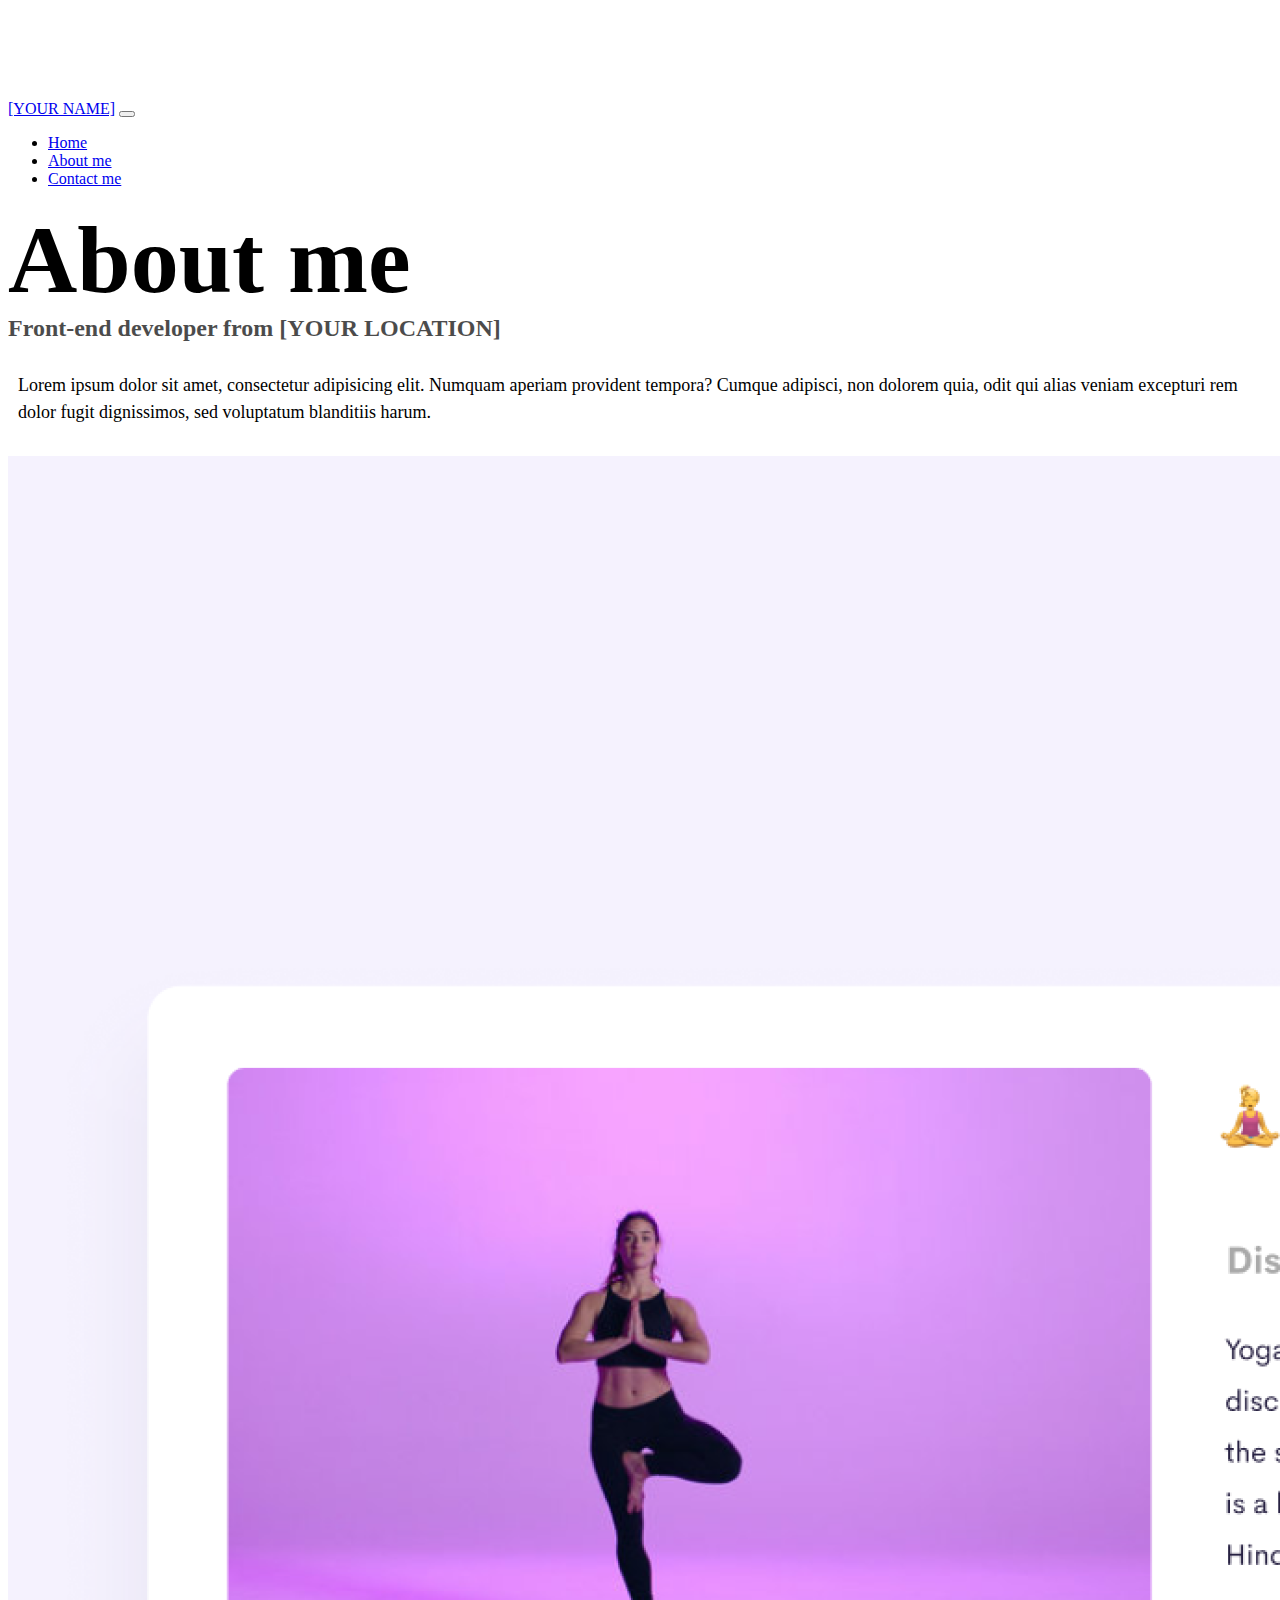
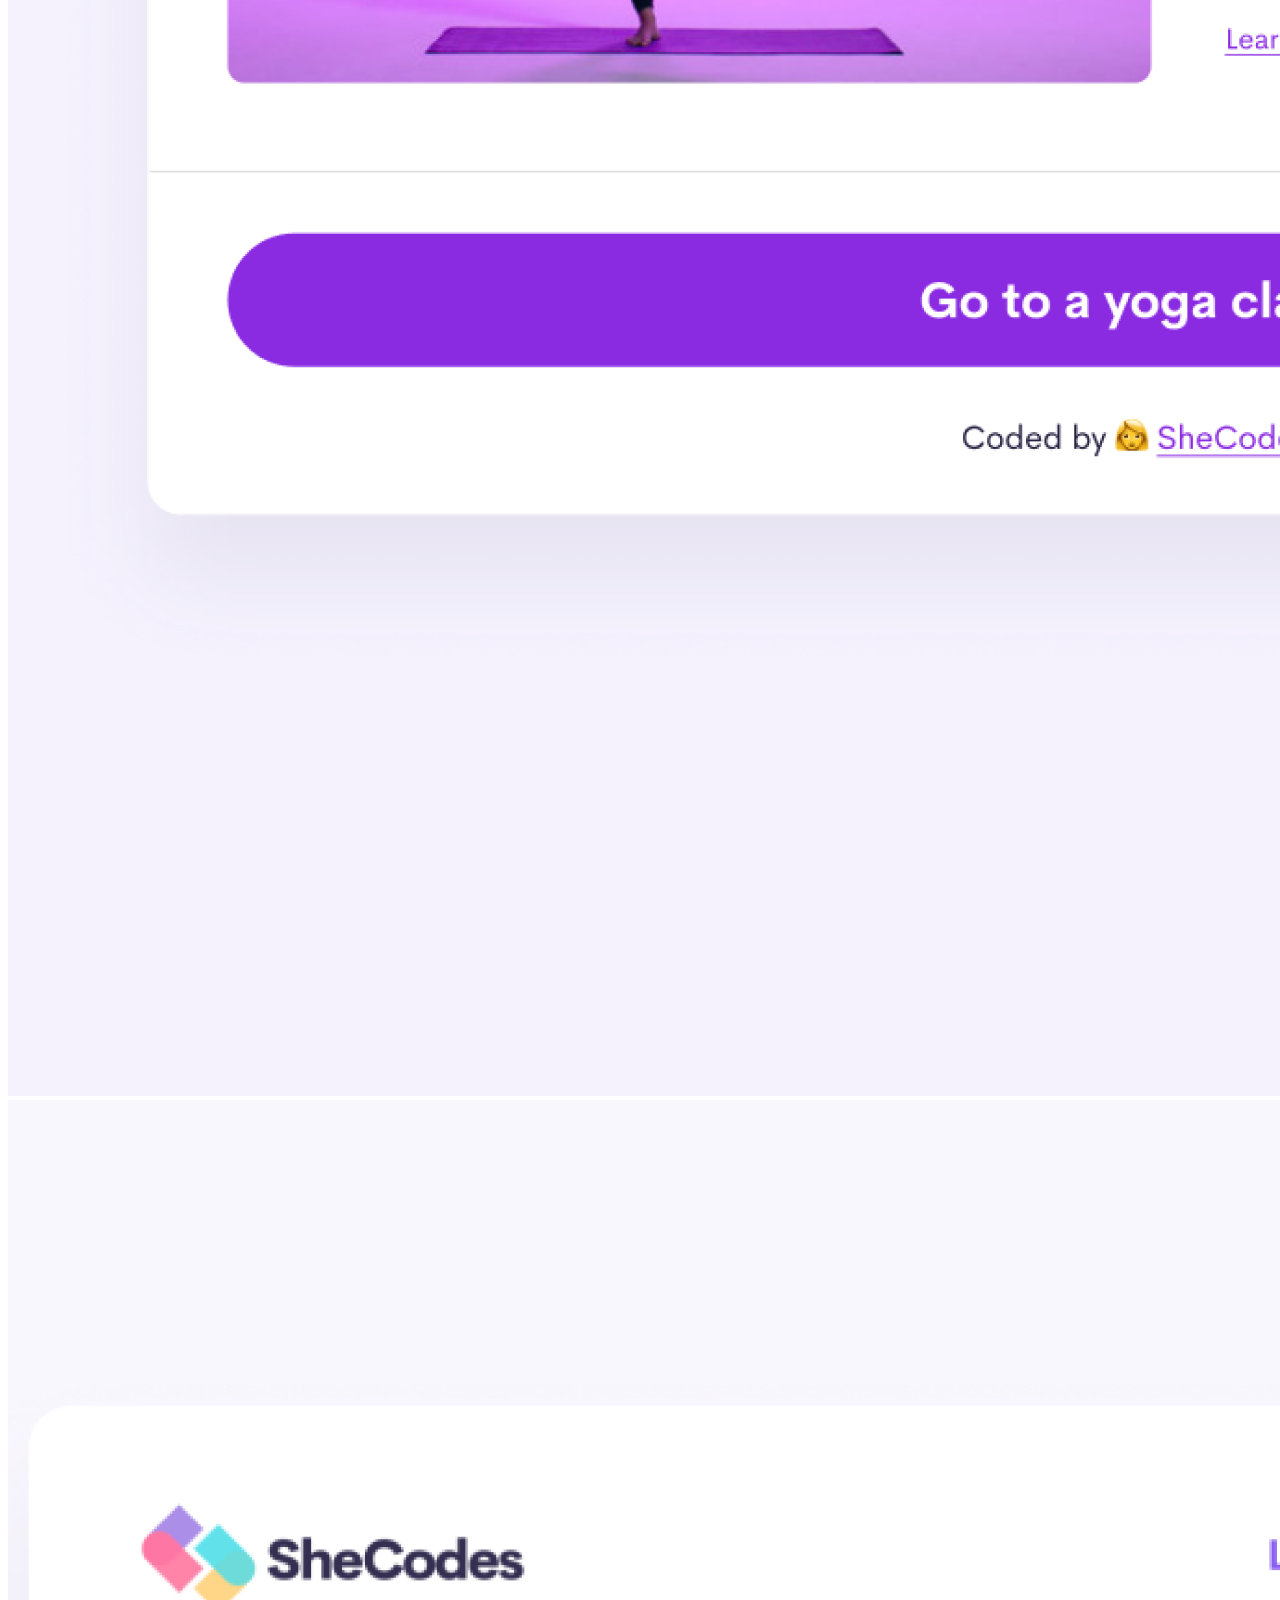
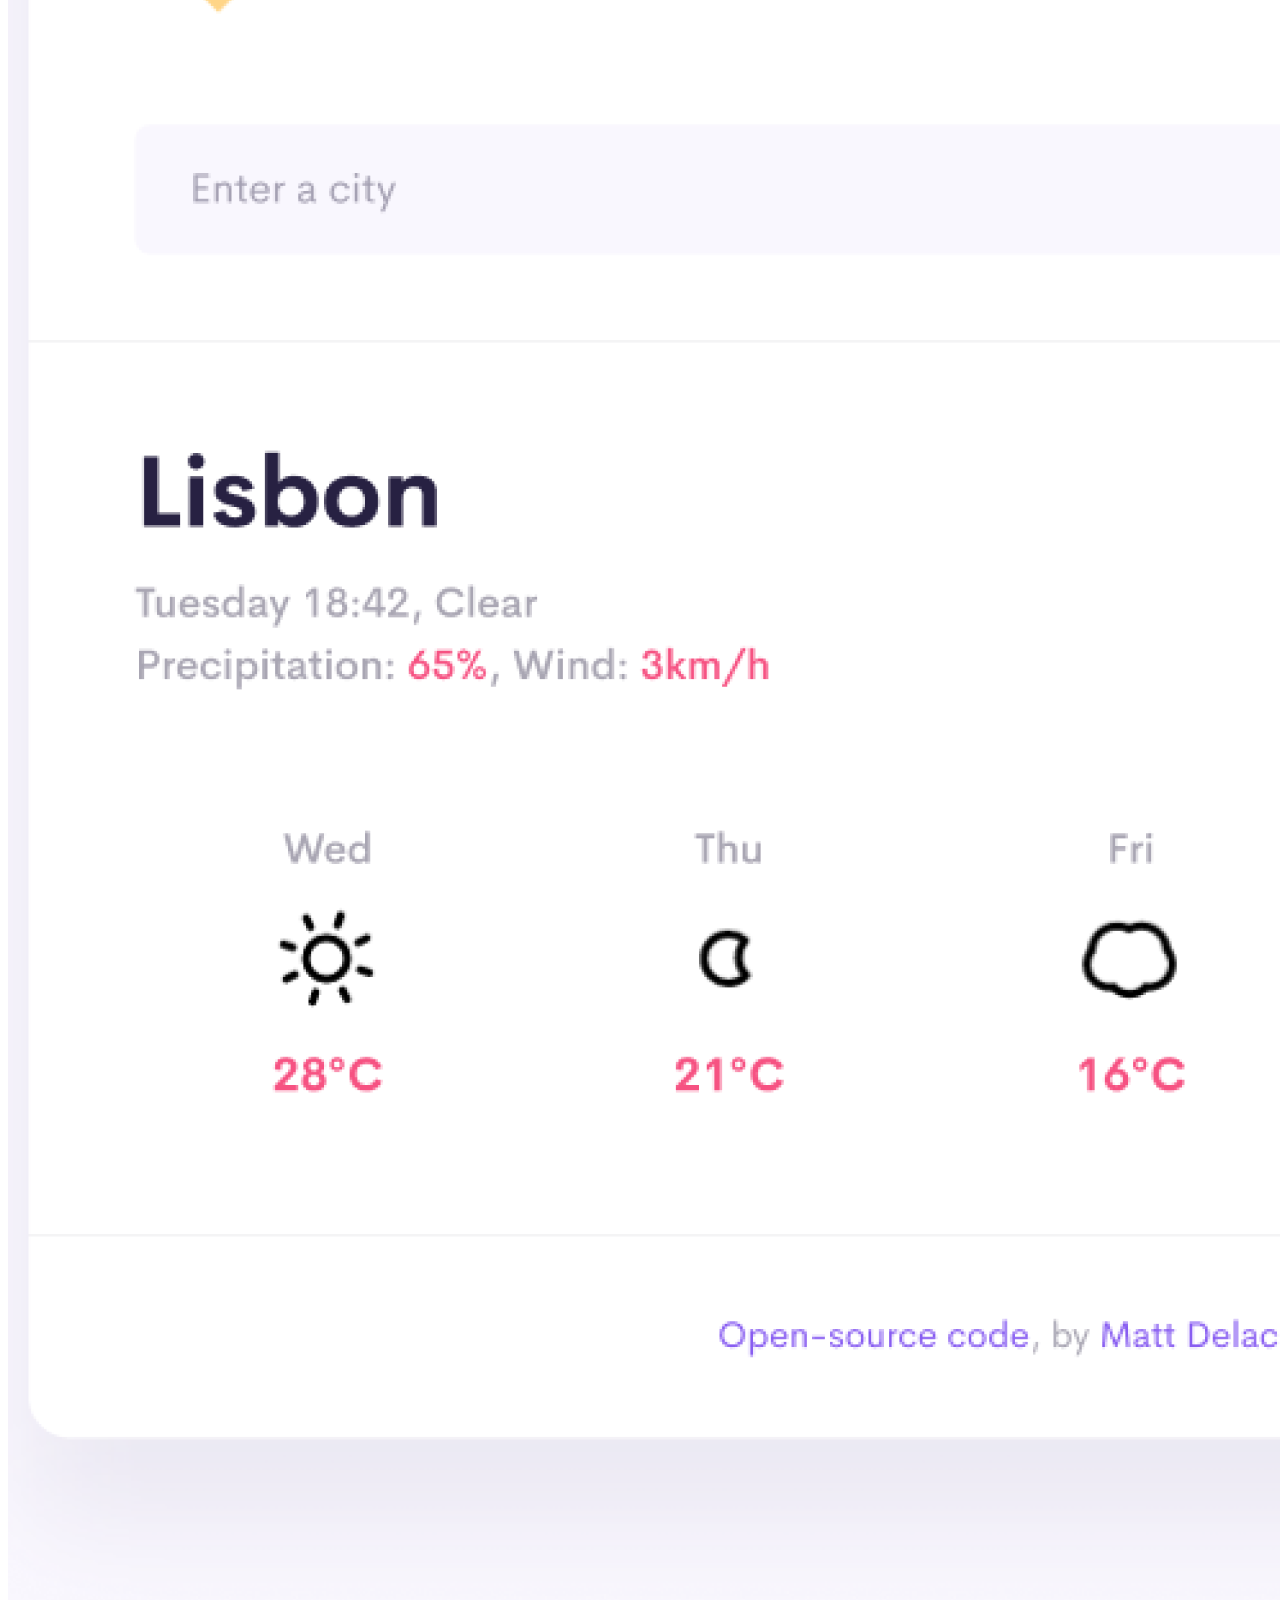
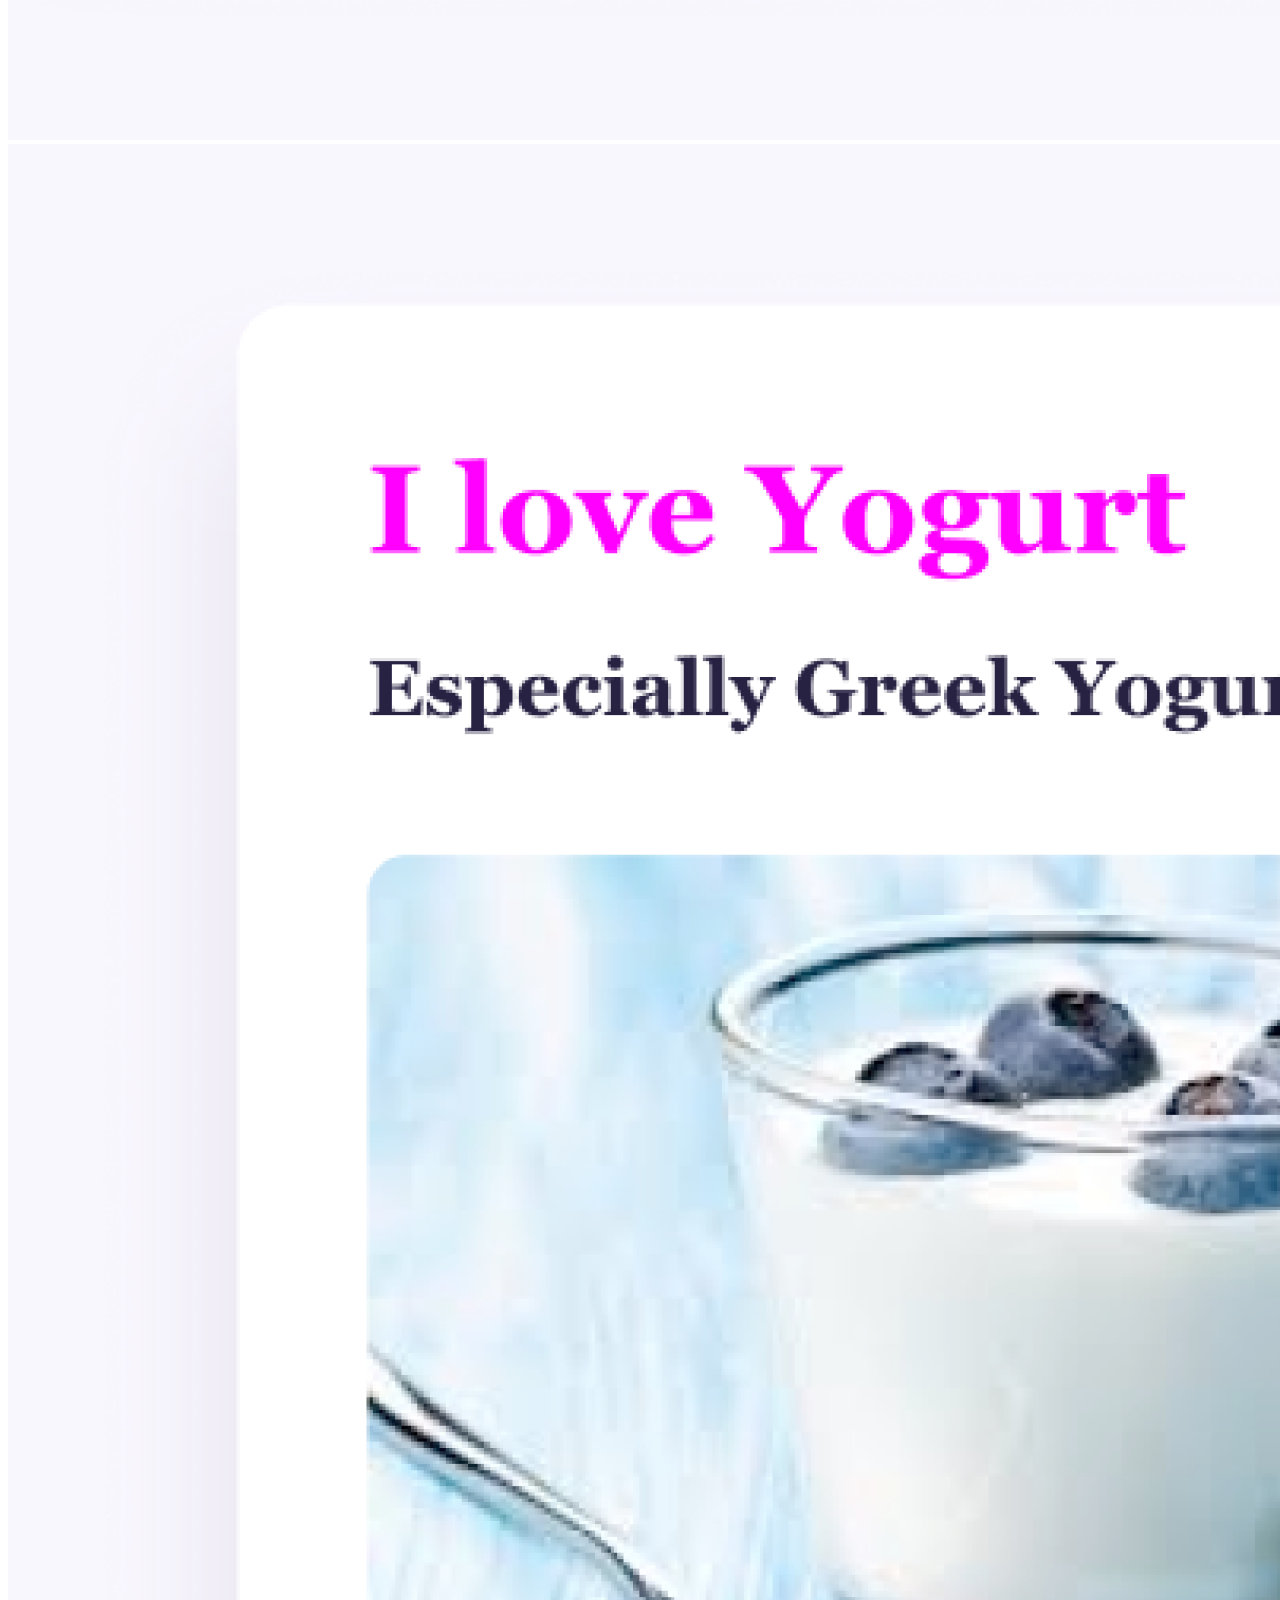
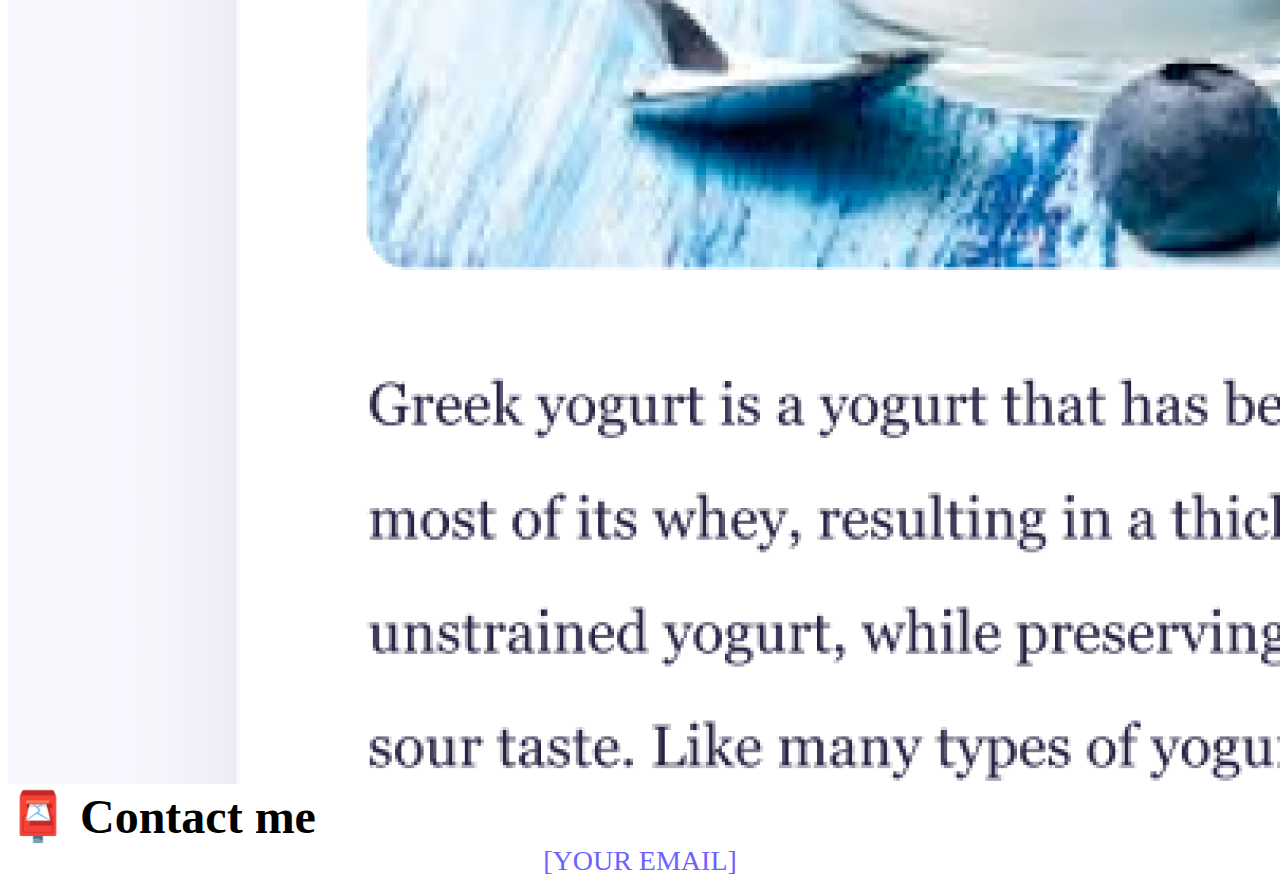
==== about.html @ fb4243ed "Update new website" ====
<!DOCTYPE html>
<html lang="en">
  <head>
    <meta charset="UTF-8" />
    <meta http-equiv="X-UA-Compatible" content="IE=edge" />
    <meta name="viewport" content="width=device-width, initial-scale=1.0" />
    <link
      href="https://cdn.jsdelivr.net/npm/bootstrap@5.0.0-beta2/dist/css/bootstrap.min.css"
      rel="stylesheet"
      integrity="sha384-BmbxuPwQa2lc/FVzBcNJ7UAyJxM6wuqIj61tLrc4wSX0szH/Ev+nYRRuWlolflfl"
      crossorigin="anonymous"
    />
    <script
      src="https://cdn.jsdelivr.net/npm/bootstrap@5.0.0-beta2/dist/js/bootstrap.bundle.min.js"
      integrity="sha384-b5kHyXgcpbZJO/tY9Ul7kGkf1S0CWuKcCD38l8YkeH8z8QjE0GmW1gYU5S9FOnJ0"
      crossorigin="anonymous"
    ></script>
    <link rel="stylesheet" href="style.css" />
    <title>About [YOUR NAME]</title>
  </head>
  <body>
    <nav class="navbar navbar-expand-lg navbar-light bg-light fixed-top">
      <div class="container">
        <a class="navbar-brand" href="index.html">[YOUR NAME]</a>
        <button
          class="navbar-toggler"
          type="button"
          data-bs-toggle="collapse"
          data-bs-target="#navbarNav"
          aria-controls="navbarNav"
          aria-expanded="false"
          aria-label="Toggle navigation"
        >
          <span class="navbar-toggler-icon"></span>
        </button>
        <div class="collapse navbar-collapse" id="navbarNav">
          <ul class="navbar-nav">
            <li class="nav-item">
              <a class="nav-link" aria-current="page" href="index.html">Home</a>
            </li>
            <li class="nav-item">
              <a class="nav-link active" href="about.html">About me</a>
            </li>
            <li class="nav-item">
              <a class="nav-link" href="about.html#contact">Contact me</a>
            </li>
          </ul>
        </div>
      </div>
    </nav>
    <h1 class="text-center">About me</h1>
    <h3 class="text-center">Front-end developer from [YOUR LOCATION]</h3>
    <div class="about-paragraphs text-center">
      <p>
        Lorem ipsum dolor sit amet, consectetur adipisicing elit. Numquam
        aperiam provident tempora? Cumque adipisci, non dolorem quia, odit qui
        alias veniam excepturi rem dolor fugit dignissimos, sed voluptatum
        blanditiis harum.
      </p>
    </div>
    <div class="container">
      <div class="row">
        <div class="col-sm-4">
          <img src="images/yoga.png" class="img-fluid p-2 shadow rounded" />
        </div>
        <div class="col-sm-4">
          <img src="images/weather.png" class="img-fluid p-2 shadow rounded" />
        </div>
        <div class="col-sm-4">
          <img src="images/yogurt.png" class="img-fluid p-2 shadow rounded" />
        </div>
      </div>
    </div>
    <div id="contact" class="mt-5">
      <h2 class="text-center">📮 Contact me</h2>
      <a href="mailto:[YOUR EMAIL]" class="email-link"> [YOUR EMAIL] </a>
    </div>
  </body>
</html>
---- style.css ----
:root {
  --primary-color: #6c63ff;
  --secondary-color: #f5f2fe;
  --box-shadow: 0 5px 10px rgba(0, 0, 0, 0.3);
}

body {
  margin-top: 100px;
}

h1,
h2,
h3 {
  margin: 0;
}

h1 {
  font-size: 96px;
}

h2 {
  font-size: 48px;
}

h3 {
  font-size: 24px;
  opacity: 0.7;
}

p {
  font-size: 18px;
  line-height: 1.5;
}

.navigation-links {
  display: flex;
  margin-top: 40px;
  justify-content: center;
}

.navigation-links a {
  margin: 20px;
}

.primary-link {
  border-radius: 4px;
  padding: 20px 15px;
  text-decoration: none;
  text-transform: capitalize;
  background: var(--primary-color);
  box-shadow: var(--box-shadow);
  color: white;
}

.secondary-link {
  border-radius: 4px;
  padding: 20px 15px;
  text-decoration: none;
  text-transform: capitalize;
  color: var(--primary-color);
  border: 1px solid var(--primary-color);
}

.homepage-link {
  color: var(--primary-color);
  text-align: center;
  display: block;
}

.about-paragraphs {
  margin: 30px 0;
}

.about-paragraphs p {
  margin: 10px;
}

.email-link {
  display: flex;
  justify-content: center;
  color: var(--primary-color);
  font-size: 28px;
  text-decoration: none;
}

.email-link:hover {
  text-decoration: underline;
}
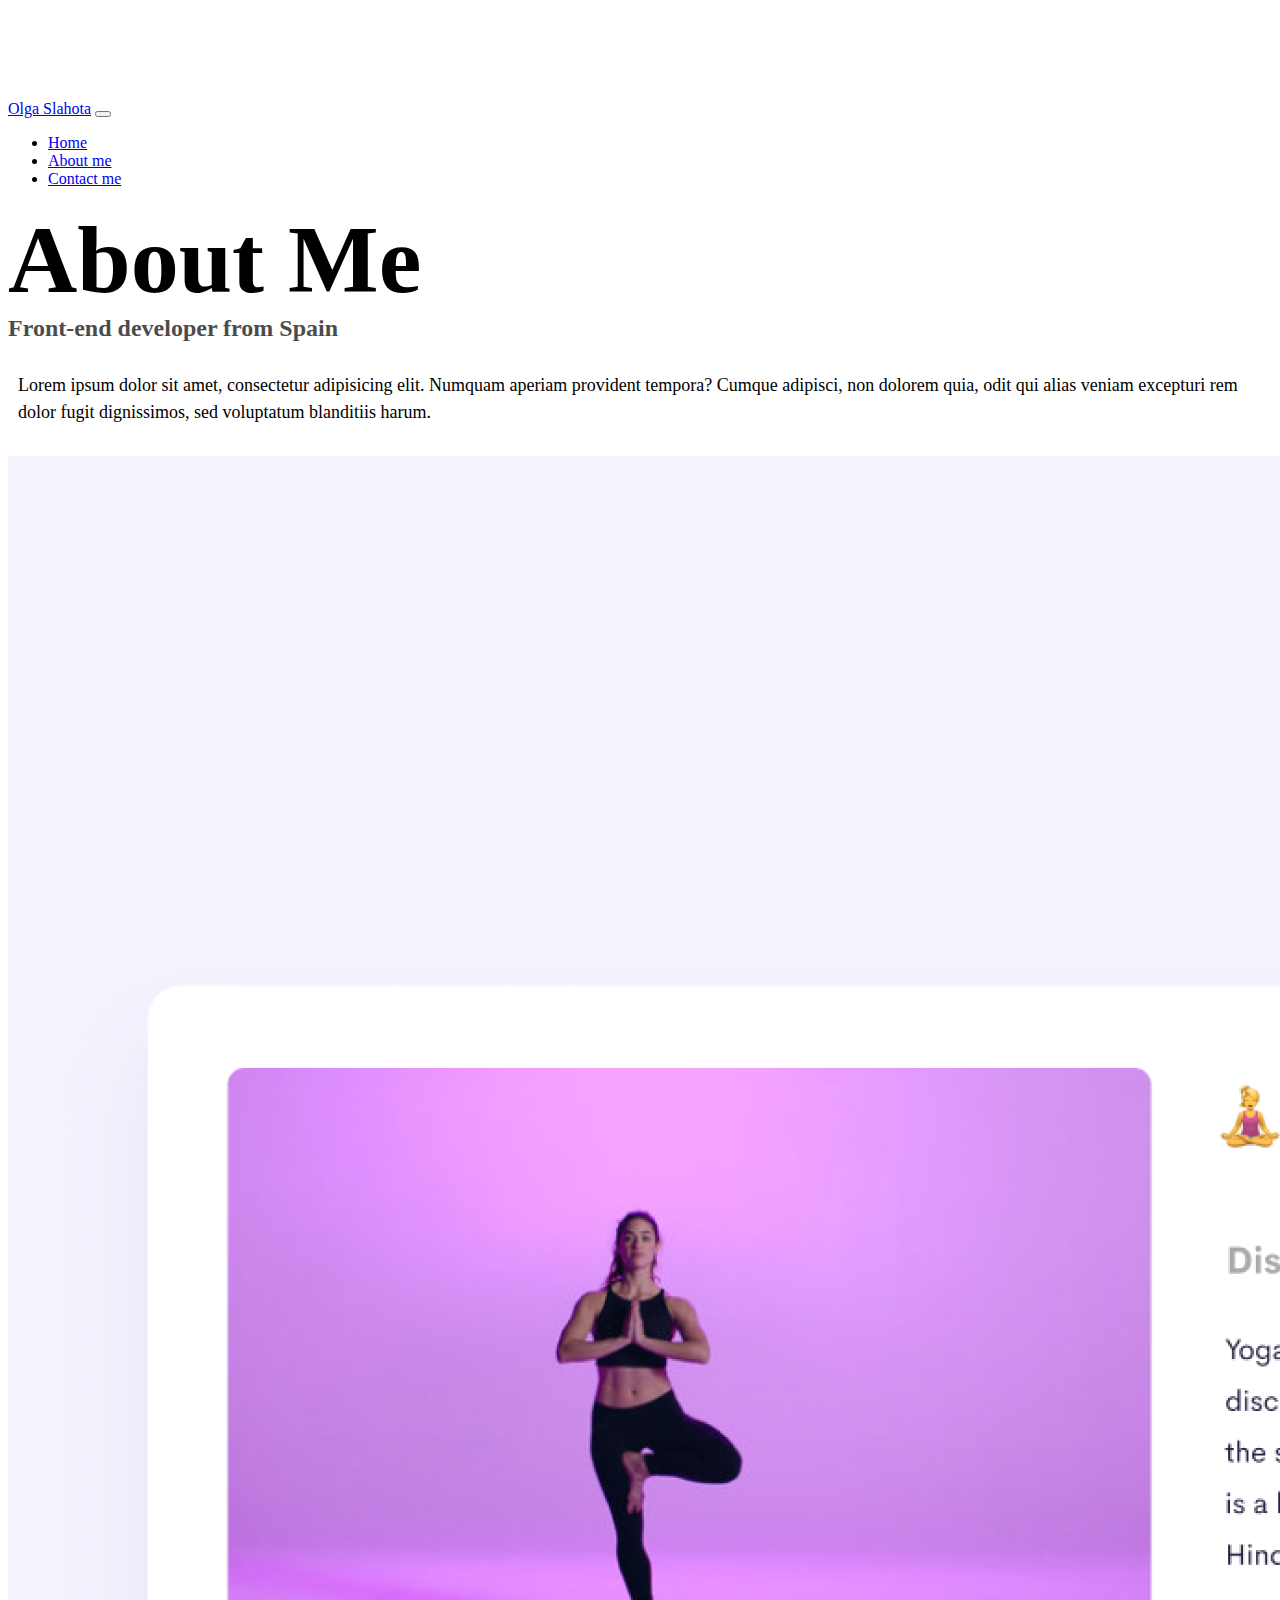
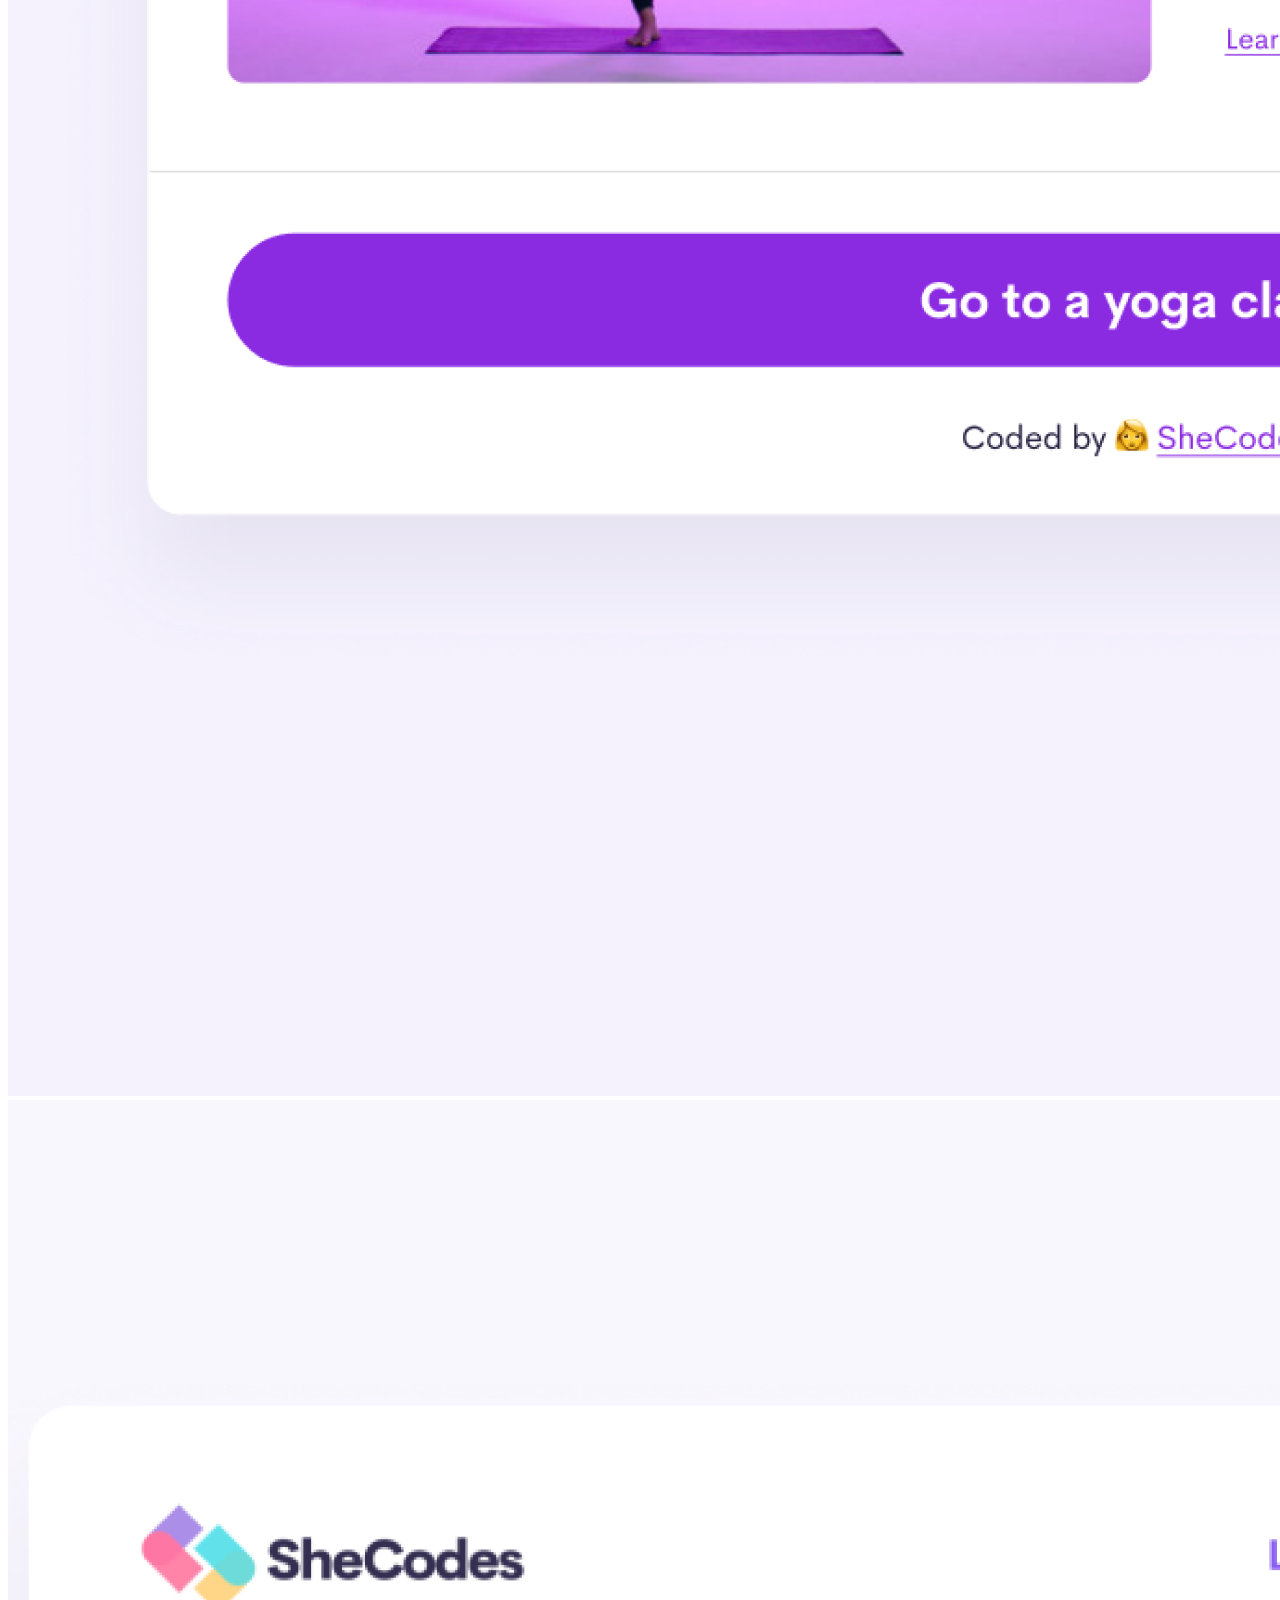
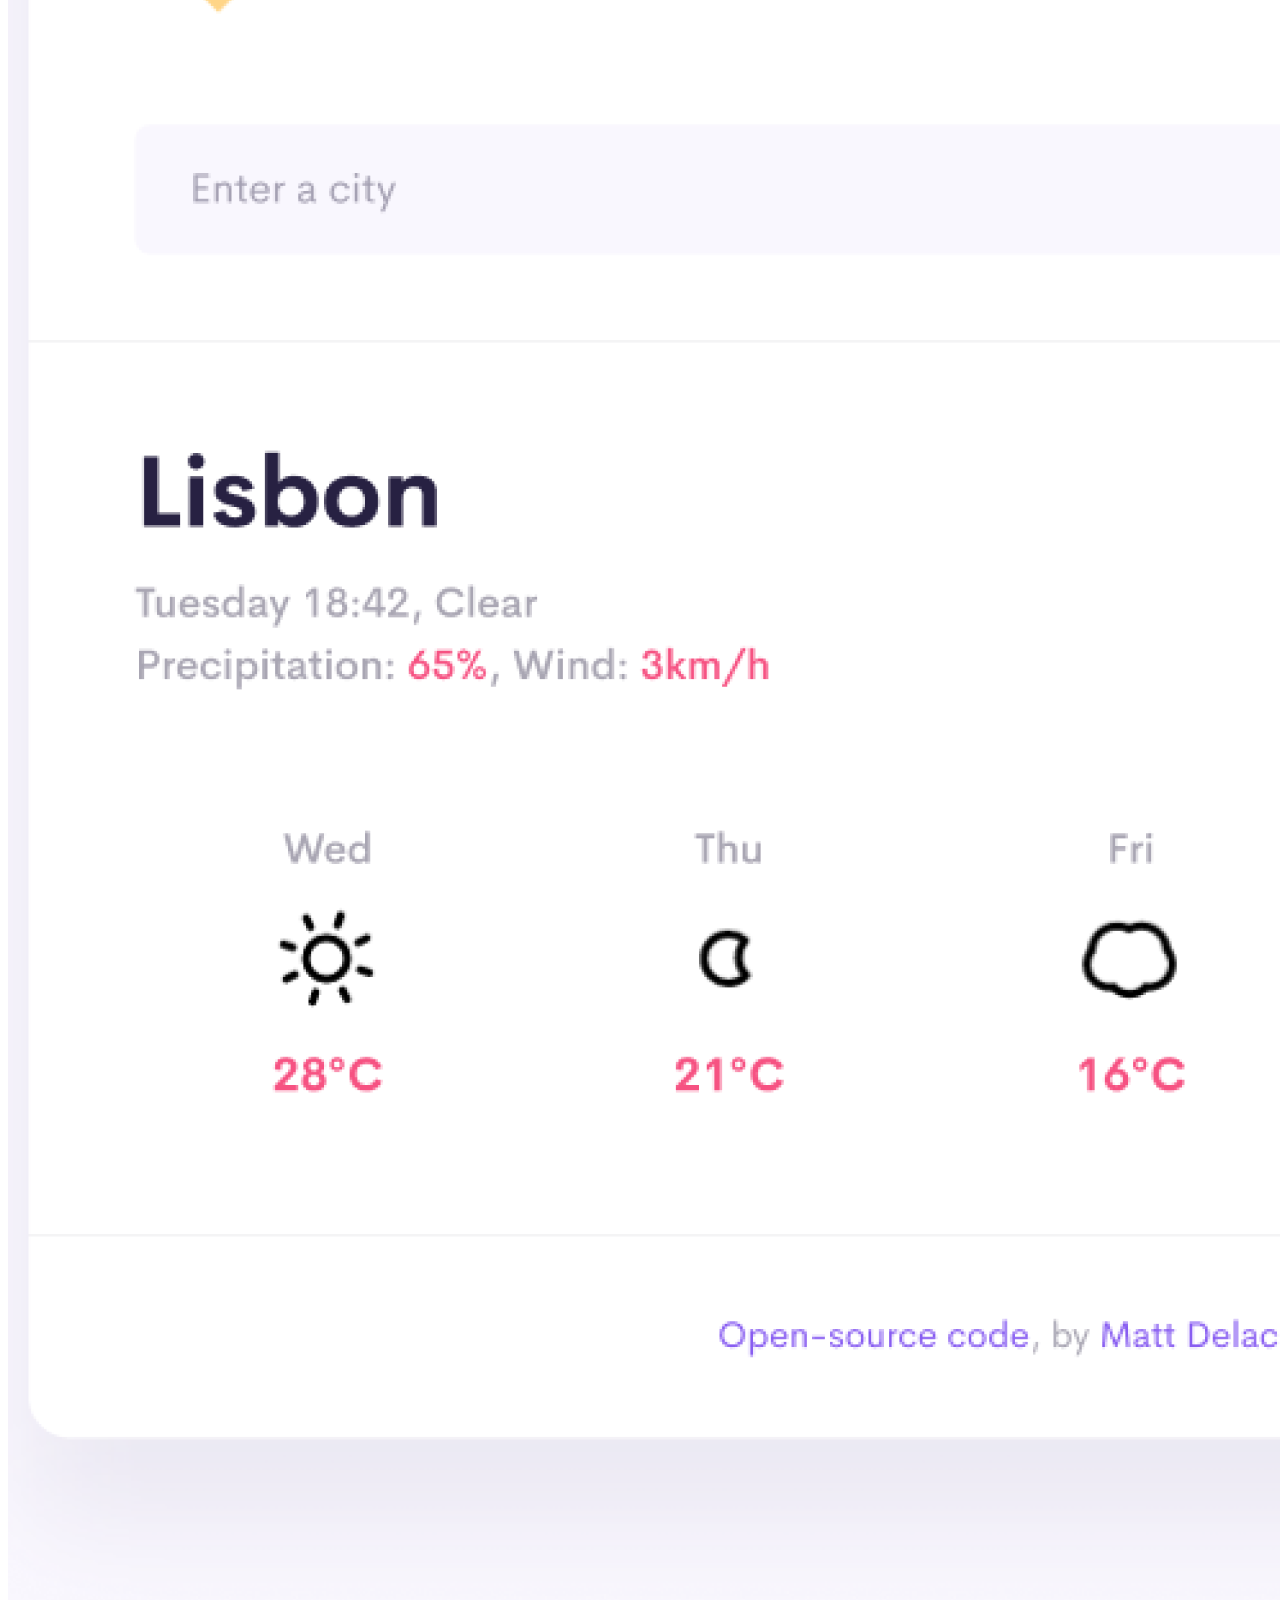
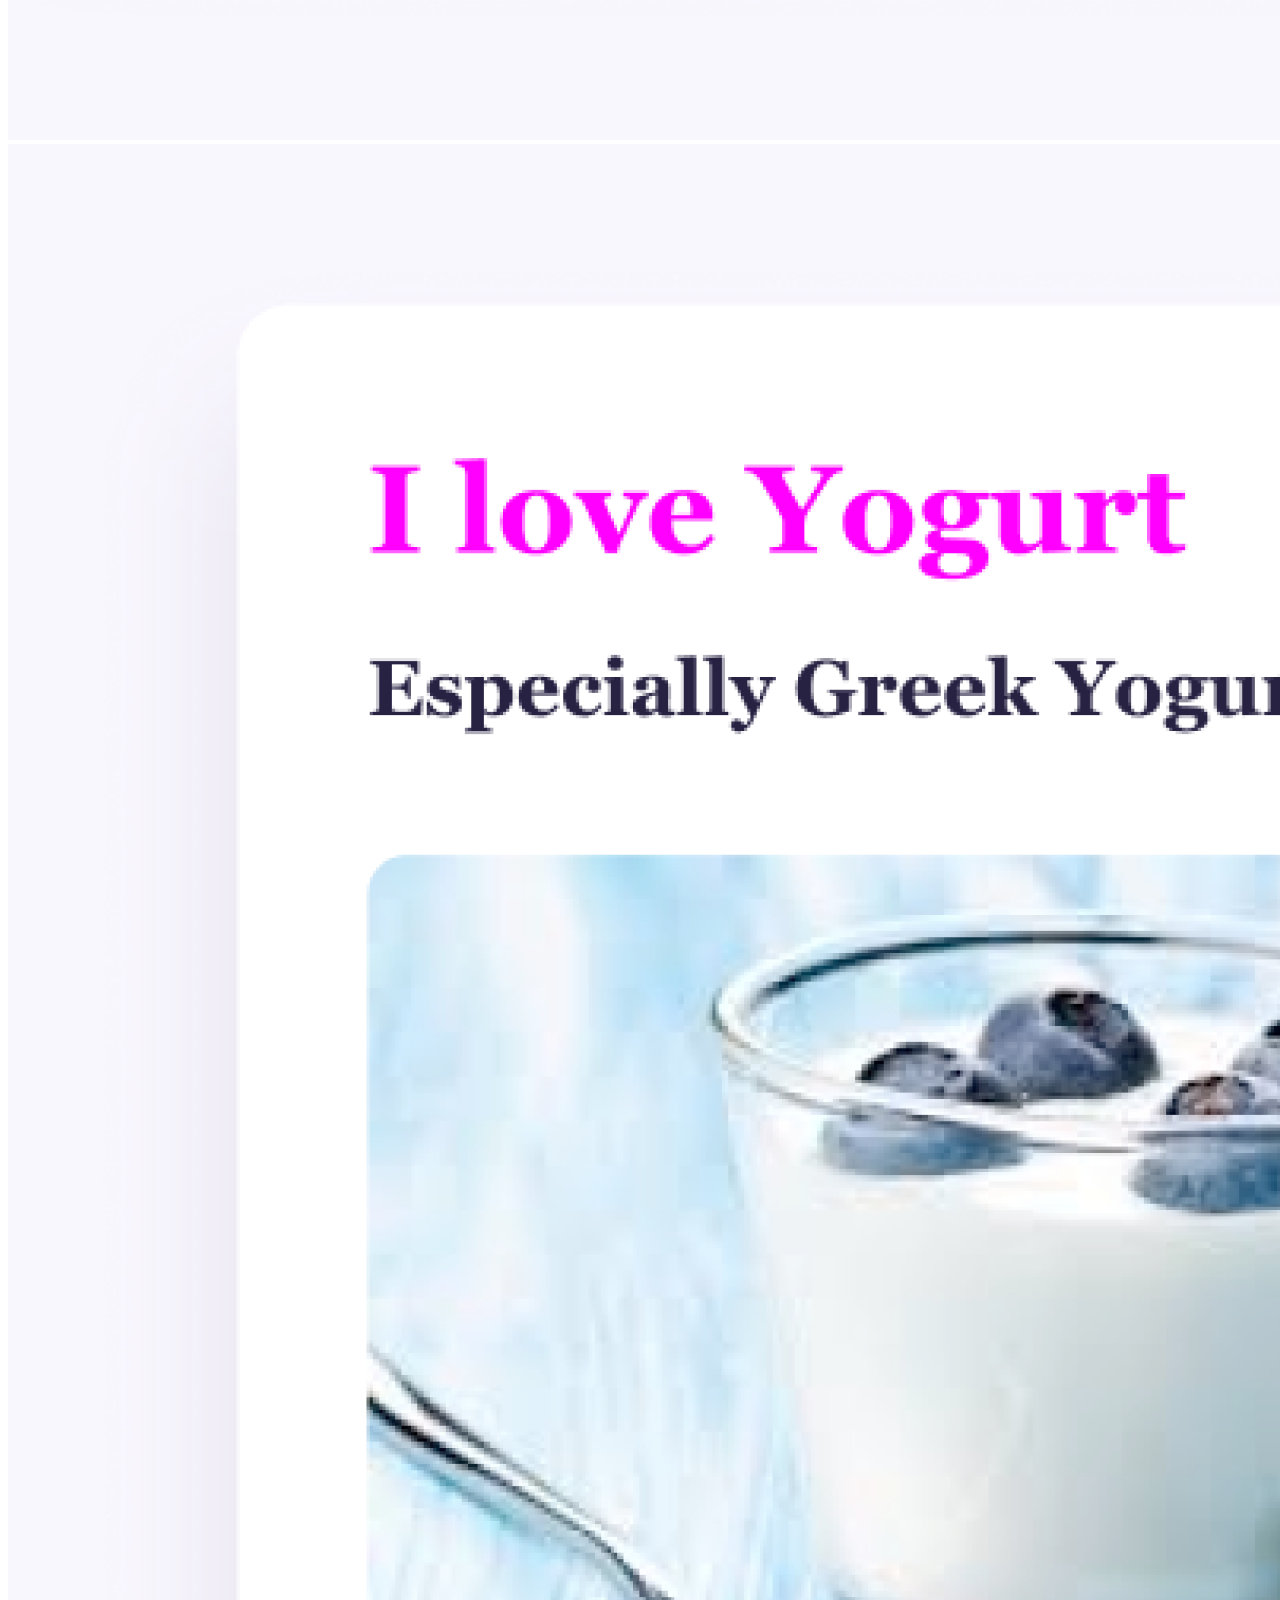
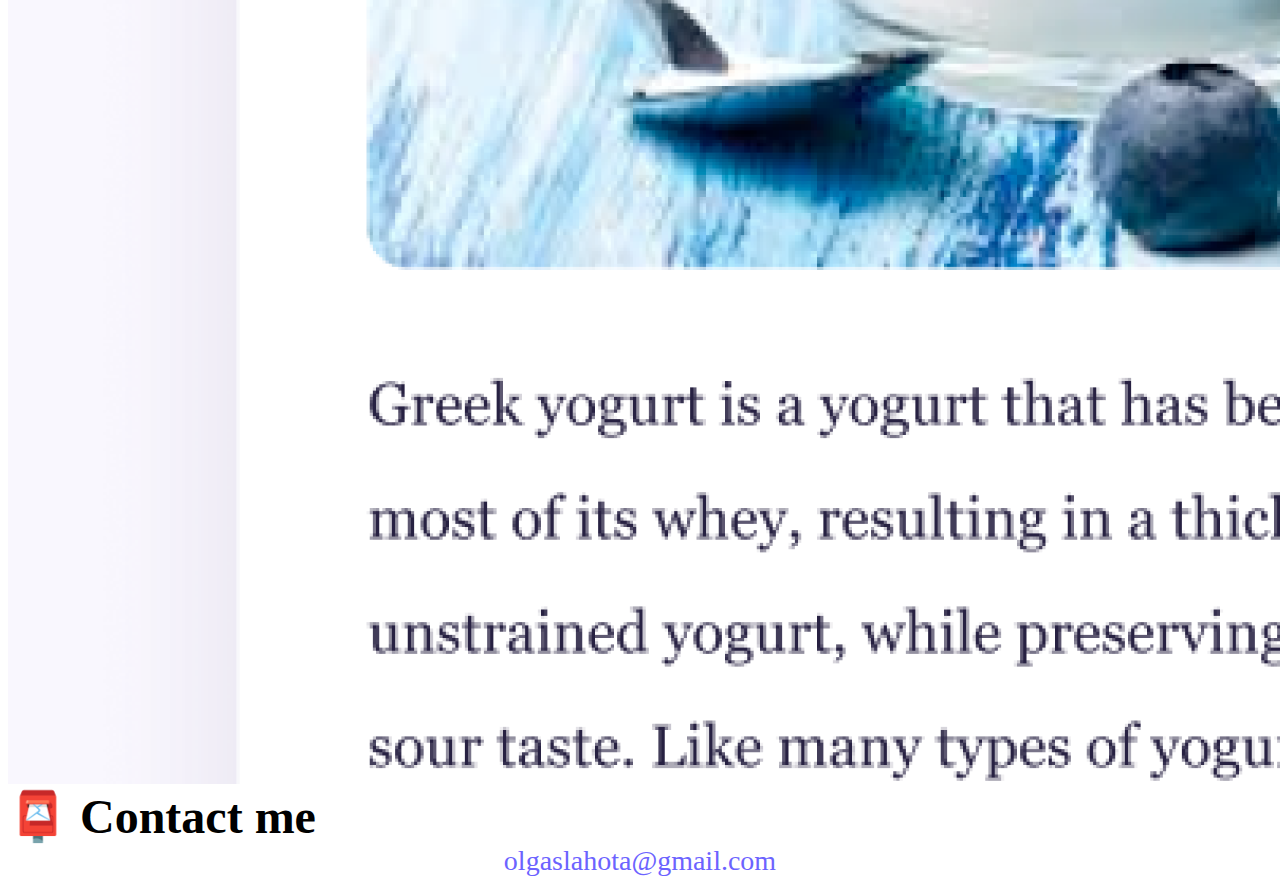
==== commit 8a2d6a7a: "Added my name and location" ====
--- a/about.html
+++ b/about.html
@@ -16,12 +16,12 @@
       crossorigin="anonymous"
     ></script>
     <link rel="stylesheet" href="style.css" />
-    <title>About [YOUR NAME]</title>
+    <title>About Olga Slahota</title>
   </head>
   <body>
     <nav class="navbar navbar-expand-lg navbar-light bg-light fixed-top">
       <div class="container">
-        <a class="navbar-brand" href="index.html">[YOUR NAME]</a>
+        <a class="navbar-brand" href="index.html">Olga Slahota</a>
         <button
           class="navbar-toggler"
           type="button"
@@ -48,8 +48,8 @@
         </div>
       </div>
     </nav>
-    <h1 class="text-center">About me</h1>
-    <h3 class="text-center">Front-end developer from [YOUR LOCATION]</h3>
+    <h1 class="text-center">About Me</h1>
+    <h3 class="text-center">Front-end developer from Spain</h3>
     <div class="about-paragraphs text-center">
       <p>
         Lorem ipsum dolor sit amet, consectetur adipisicing elit. Numquam
@@ -73,7 +73,9 @@
     </div>
     <div id="contact" class="mt-5">
       <h2 class="text-center">📮 Contact me</h2>
-      <a href="mailto:[YOUR EMAIL]" class="email-link"> [YOUR EMAIL] </a>
+      <a href="mailto:olgaslahota@gmail.com" class="email-link">
+        olgaslahota@gmail.com
+      </a>
     </div>
   </body>
 </html>
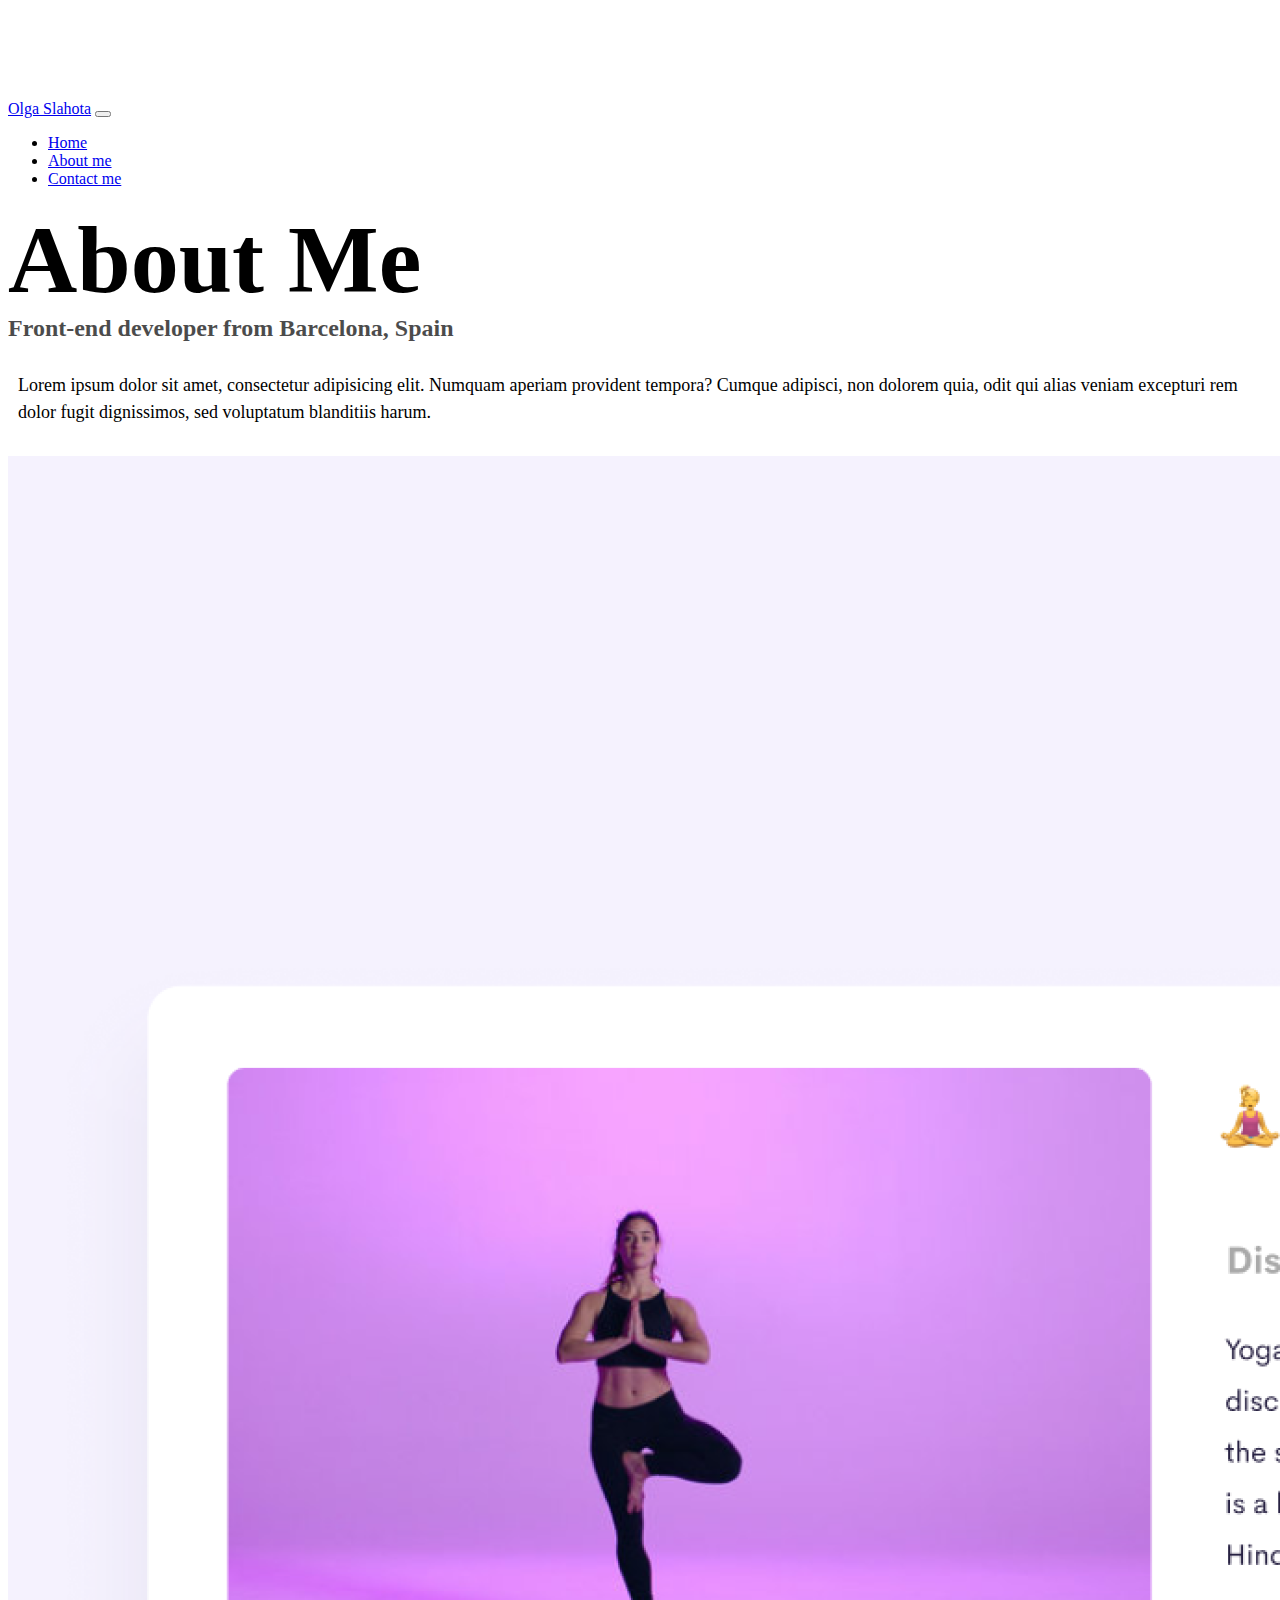
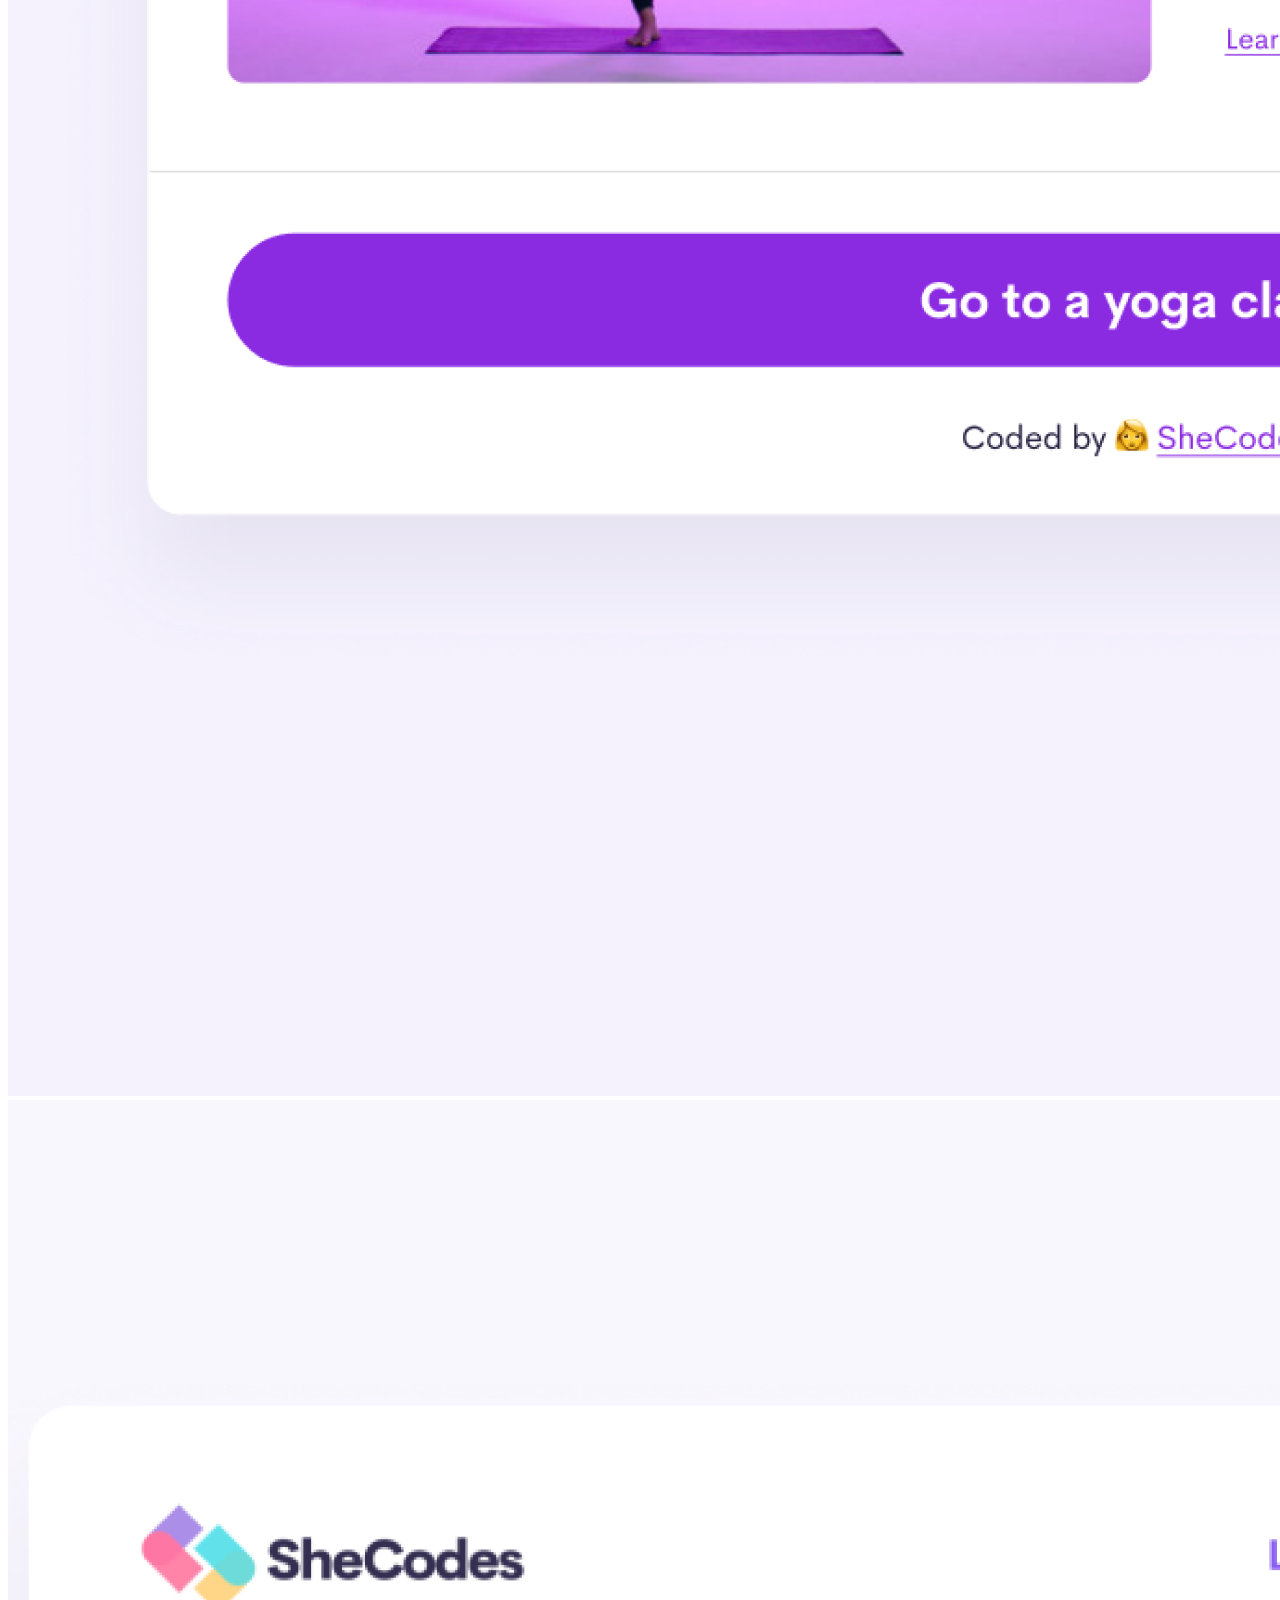
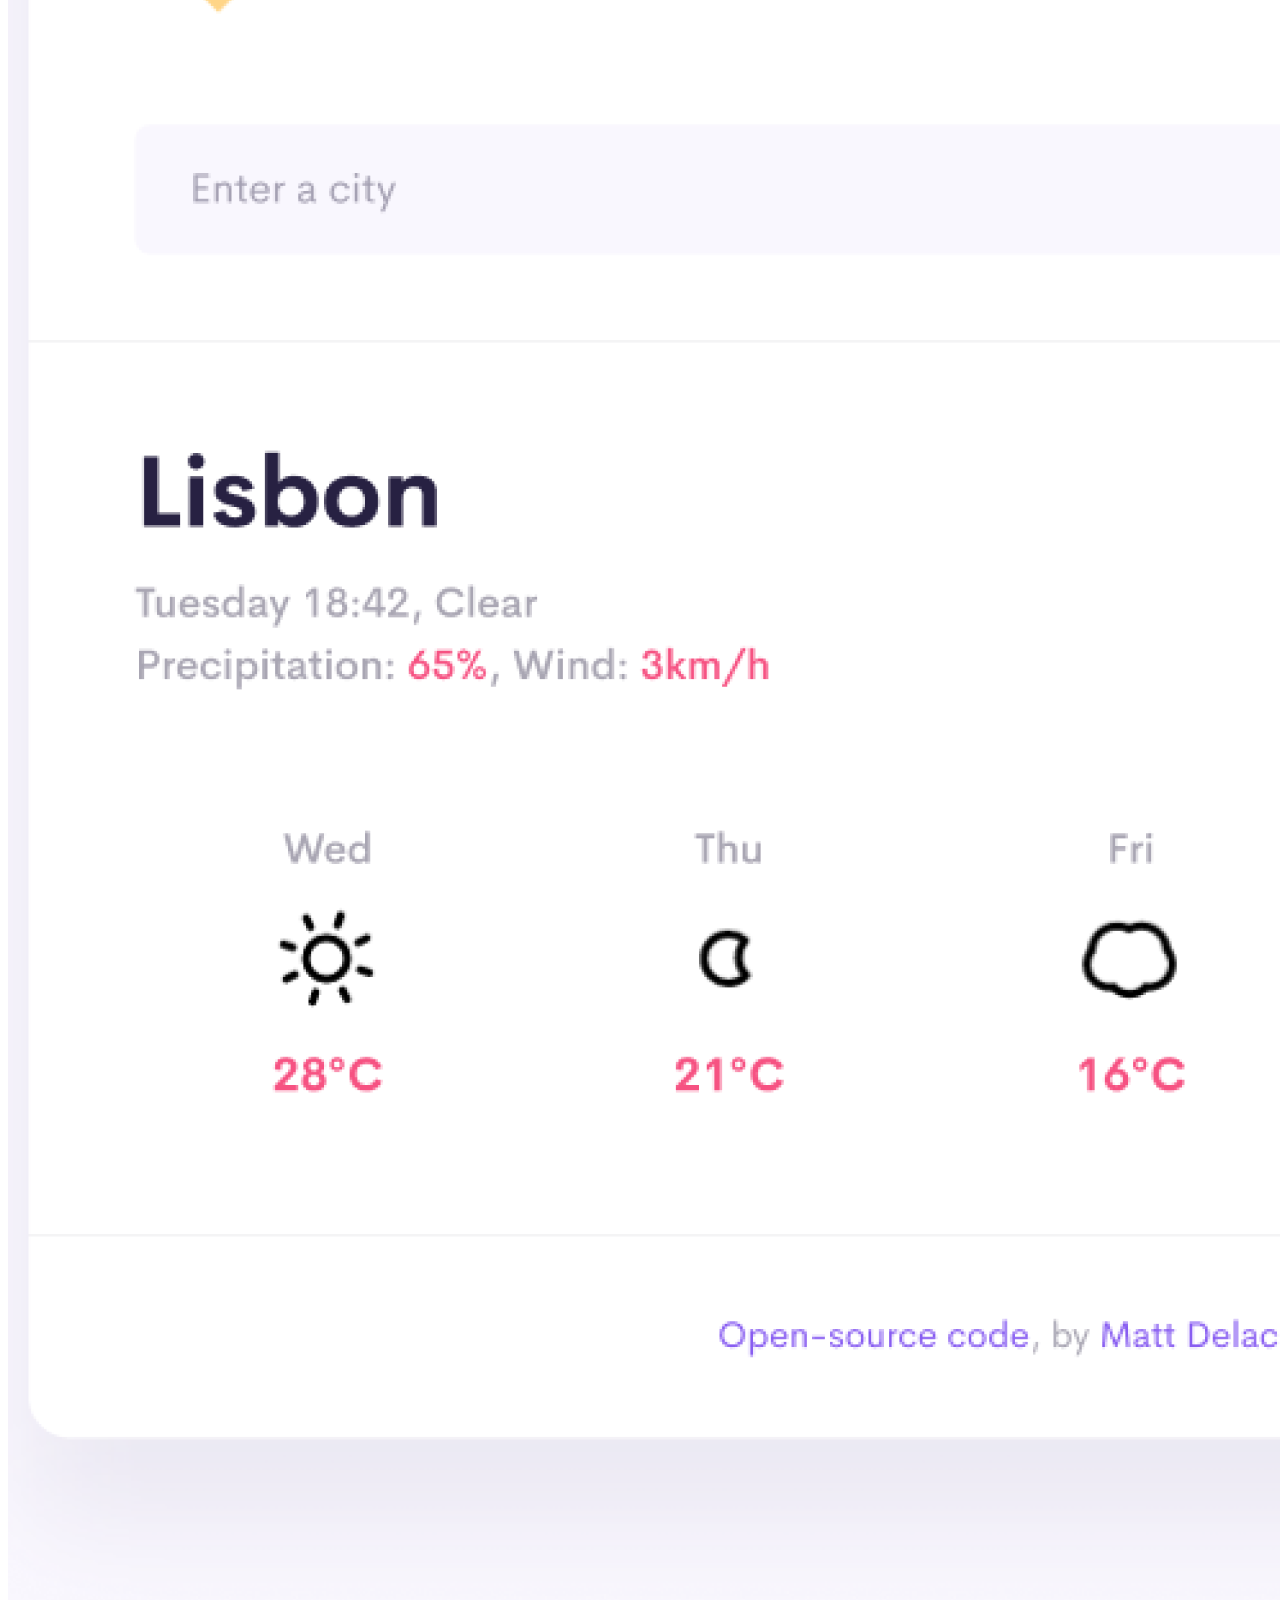
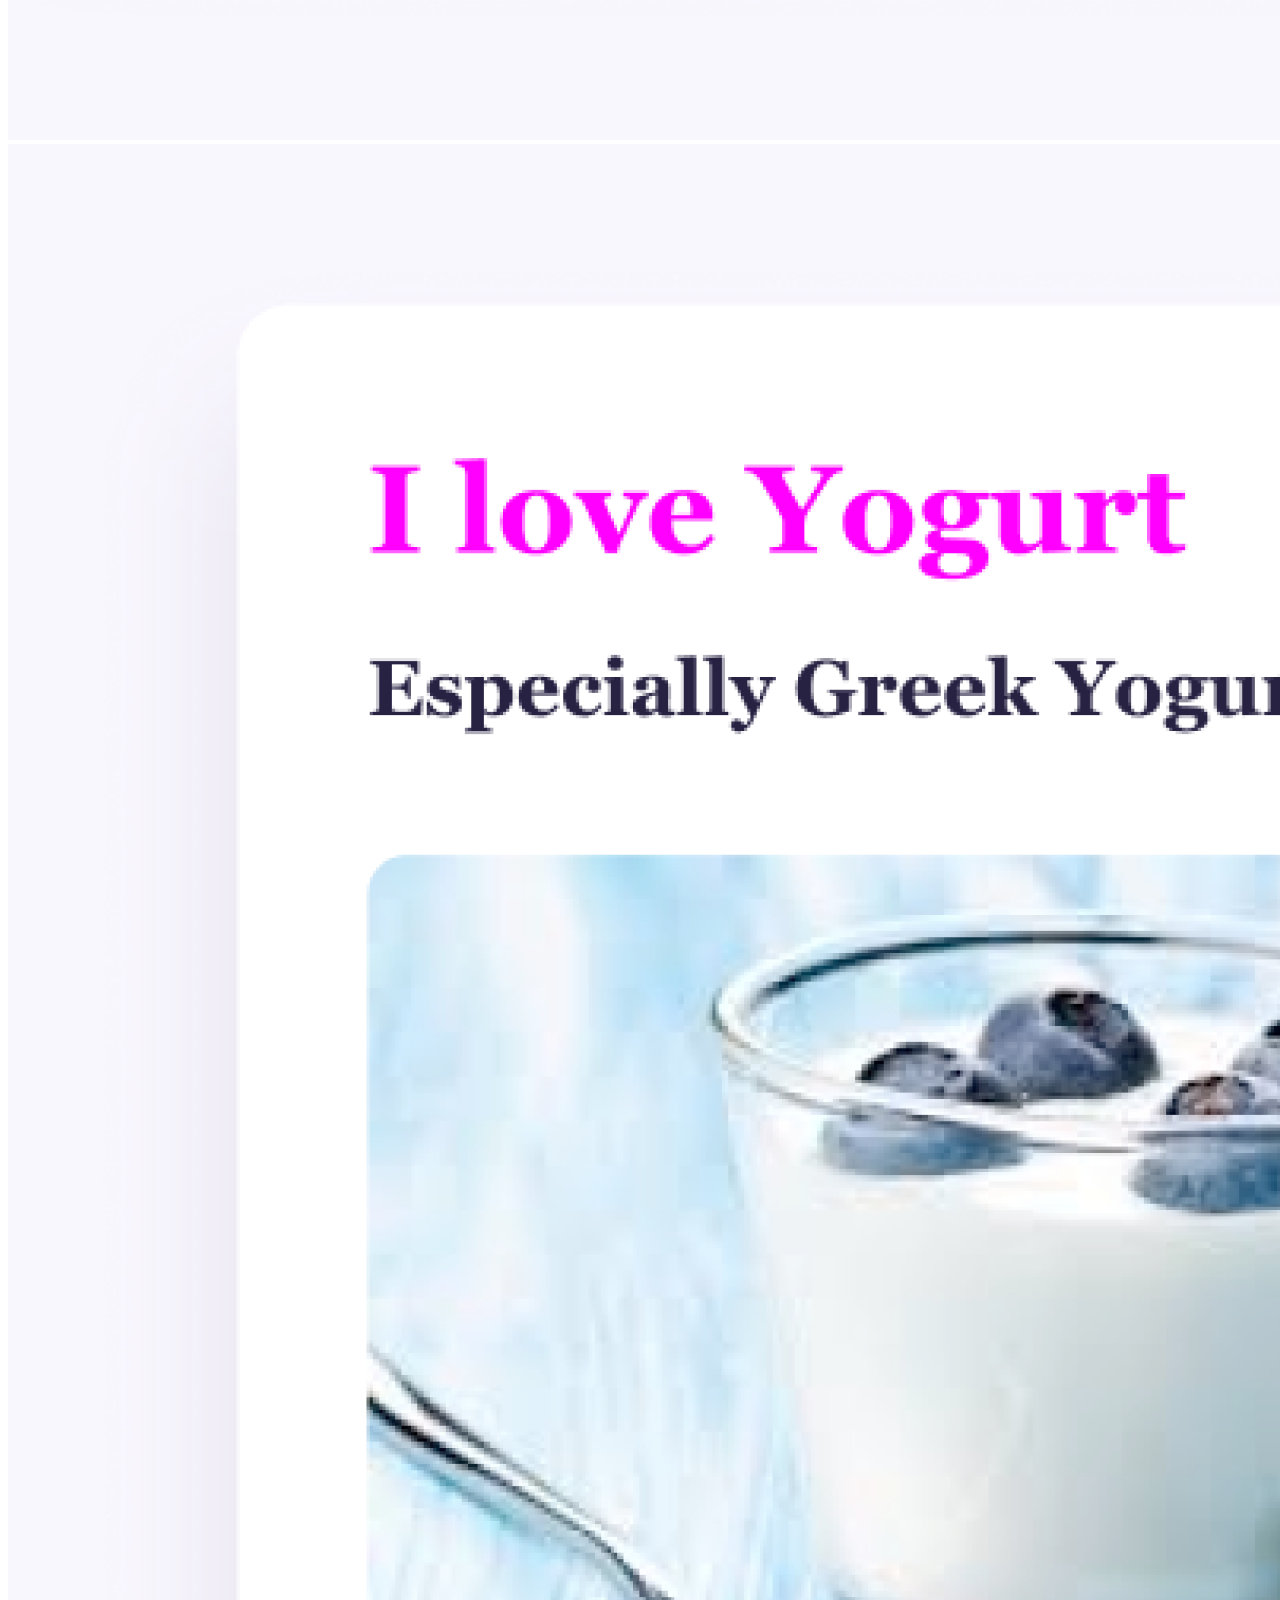
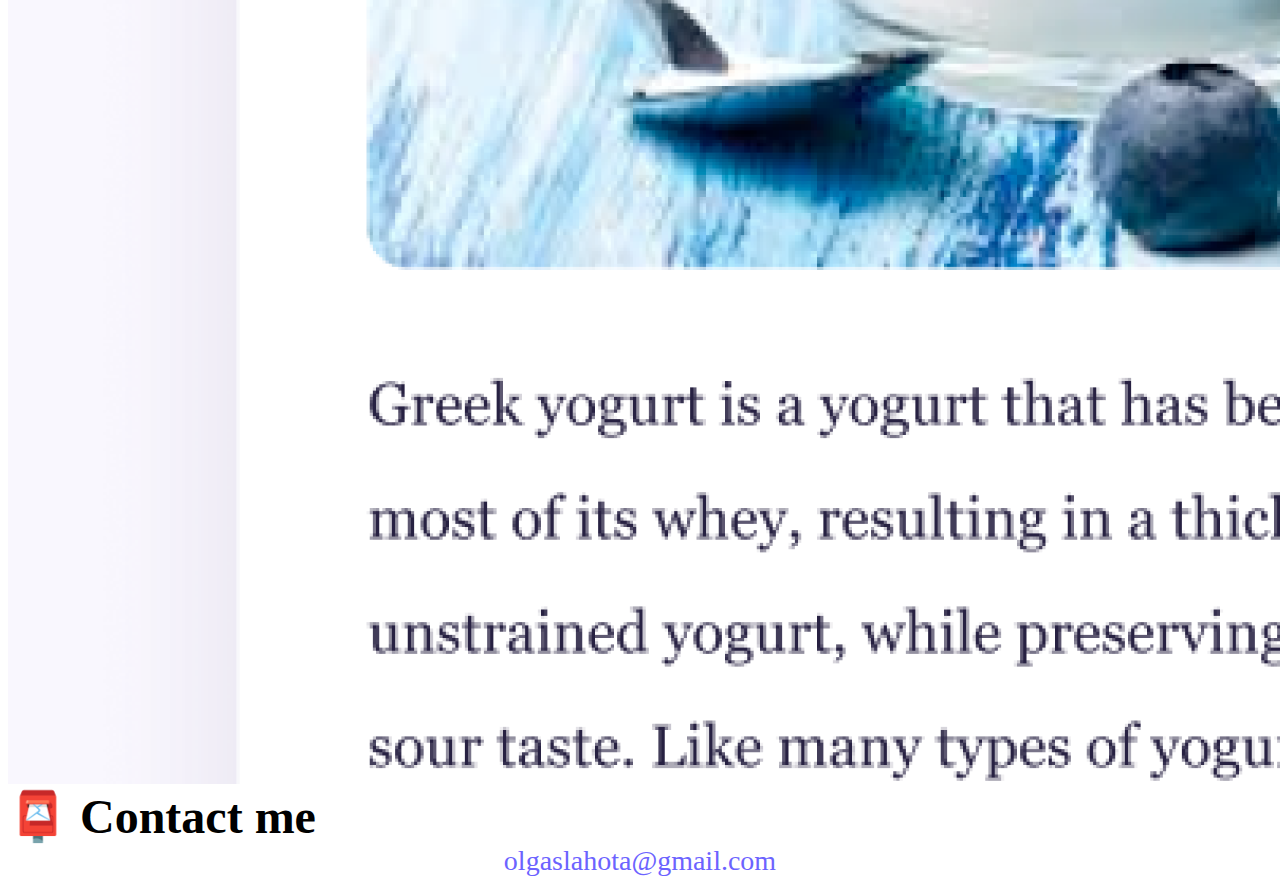
==== commit 006d58f3: "Made website more SEO friendly" ====
--- a/about.html
+++ b/about.html
@@ -4,6 +4,10 @@
     <meta charset="UTF-8" />
     <meta http-equiv="X-UA-Compatible" content="IE=edge" />
     <meta name="viewport" content="width=device-width, initial-scale=1.0" />
+    <meta
+      name="description"
+      content="About Olga Slahota. Check her projects and contact her about job inquiries."
+    />
     <link
       href="https://cdn.jsdelivr.net/npm/bootstrap@5.0.0-beta2/dist/css/bootstrap.min.css"
       rel="stylesheet"
@@ -15,13 +19,15 @@
       integrity="sha384-b5kHyXgcpbZJO/tY9Ul7kGkf1S0CWuKcCD38l8YkeH8z8QjE0GmW1gYU5S9FOnJ0"
       crossorigin="anonymous"
     ></script>
-    <link rel="stylesheet" href="style.css" />
-    <title>About Olga Slahota</title>
+    <link rel="stylesheet" href="/style.css" />
+    <title>About me - Olga Slahota</title>
   </head>
   <body>
     <nav class="navbar navbar-expand-lg navbar-light bg-light fixed-top">
       <div class="container">
-        <a class="navbar-brand" href="index.html">Olga Slahota</a>
+        <a class="navbar-brand" href="/index.html" title="Homepage"
+          >Olga Slahota</a
+        >
         <button
           class="navbar-toggler"
           type="button"
@@ -36,20 +42,36 @@
         <div class="collapse navbar-collapse" id="navbarNav">
           <ul class="navbar-nav">
             <li class="nav-item">
-              <a class="nav-link" aria-current="page" href="index.html">Home</a>
+              <a
+                class="nav-link"
+                aria-current="page"
+                href="/index.html"
+                title="Homepage"
+                >Home</a
+              >
             </li>
             <li class="nav-item">
-              <a class="nav-link active" href="about.html">About me</a>
+              <a
+                class="nav-link active"
+                href="/about.html"
+                title="About Olga Slahota"
+                >About me</a
+              >
             </li>
             <li class="nav-item">
-              <a class="nav-link" href="about.html#contact">Contact me</a>
+              <a
+                class="nav-link"
+                href="/about.html#contact"
+                title="Contact Olga Slahota"
+                >Contact me</a
+              >
             </li>
           </ul>
         </div>
       </div>
     </nav>
     <h1 class="text-center">About Me</h1>
-    <h3 class="text-center">Front-end developer from Spain</h3>
+    <h3 class="text-center">Front-end developer from Barcelona, Spain</h3>
     <div class="about-paragraphs text-center">
       <p>
         Lorem ipsum dolor sit amet, consectetur adipisicing elit. Numquam
@@ -61,13 +83,25 @@
     <div class="container">
       <div class="row">
         <div class="col-sm-4">
-          <img src="images/yoga.png" class="img-fluid p-2 shadow rounded" />
+          <img
+            src="/images/yoga.png"
+            class="img-fluid p-2 shadow rounded"
+            alt="Yoga project"
+          />
         </div>
         <div class="col-sm-4">
-          <img src="images/weather.png" class="img-fluid p-2 shadow rounded" />
+          <img
+            src="/images/weather.png"
+            class="img-fluid p-2 shadow rounded"
+            alt="Weather project"
+          />
         </div>
         <div class="col-sm-4">
-          <img src="images/yogurt.png" class="img-fluid p-2 shadow rounded" />
+          <img
+            src="/images/yogurt.png"
+            class="img-fluid p-2 shadow rounded"
+            alt="Yogurt project"
+          />
         </div>
       </div>
     </div>
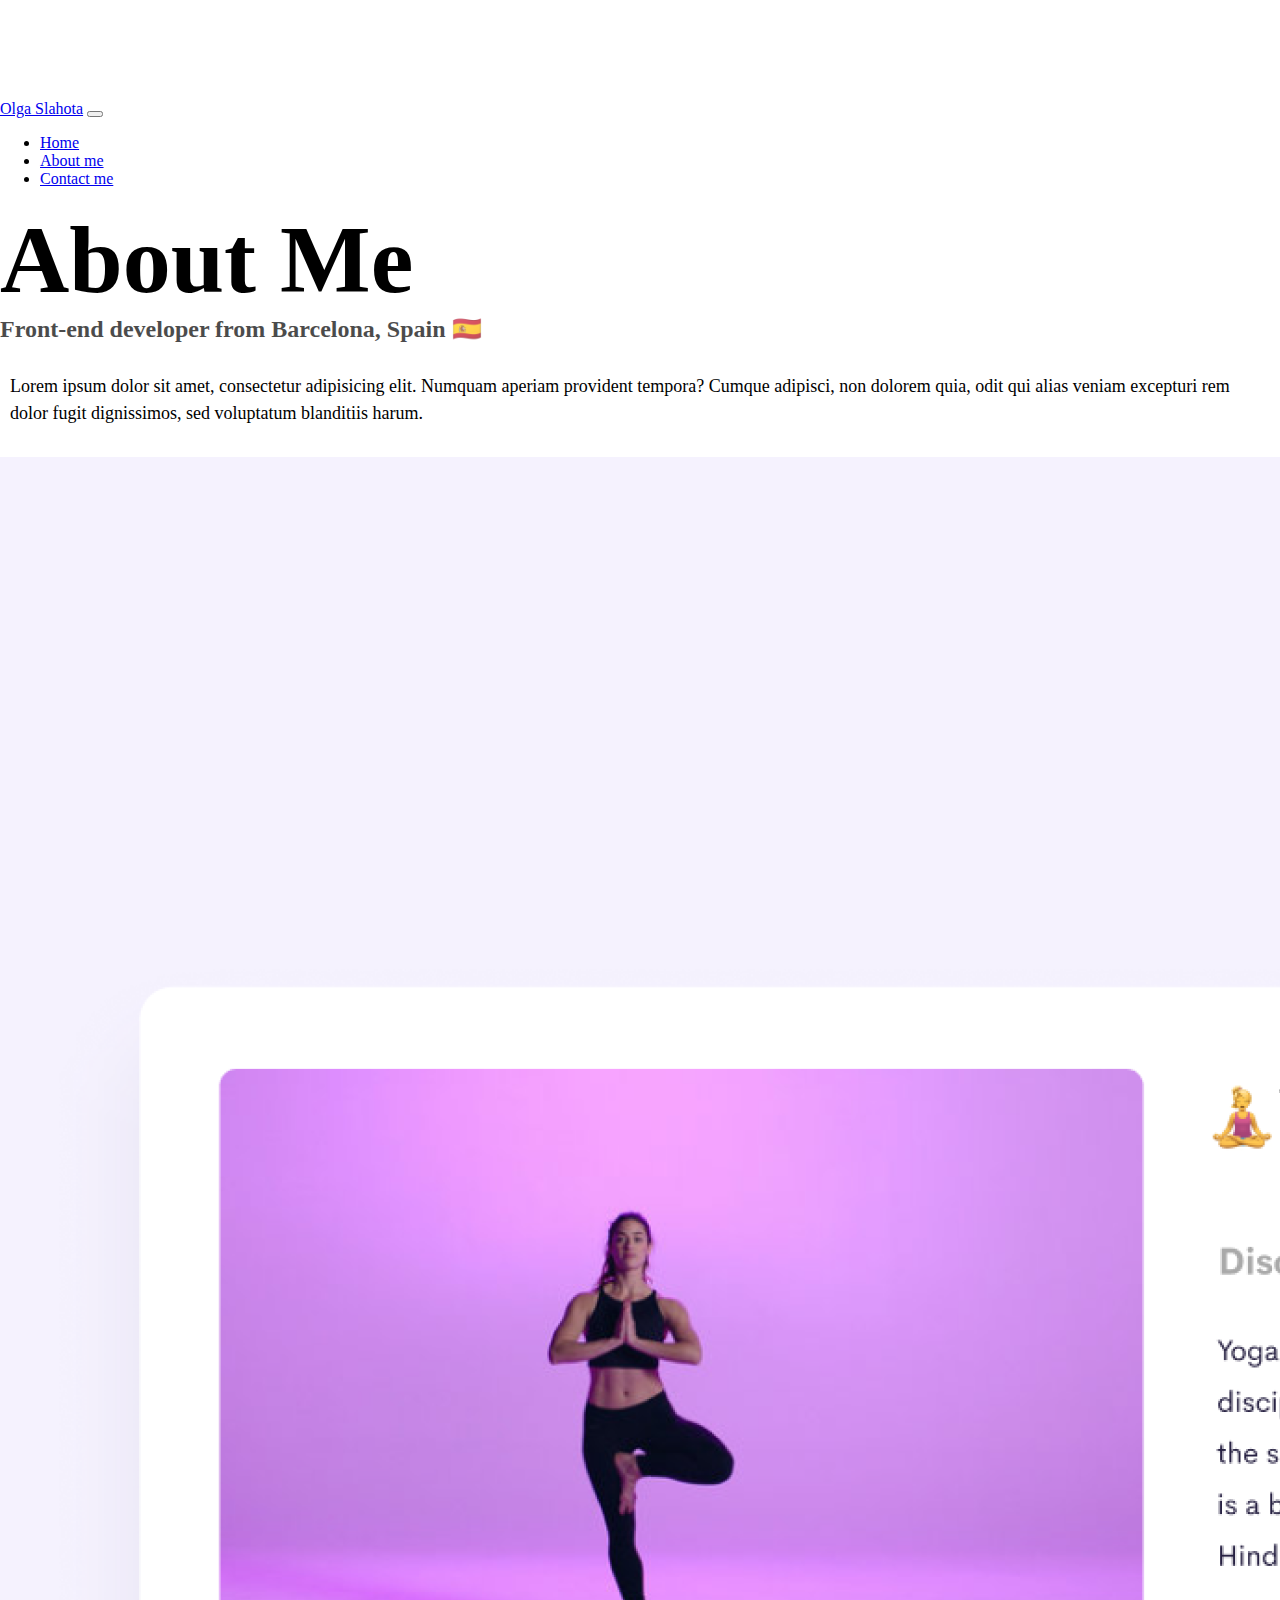
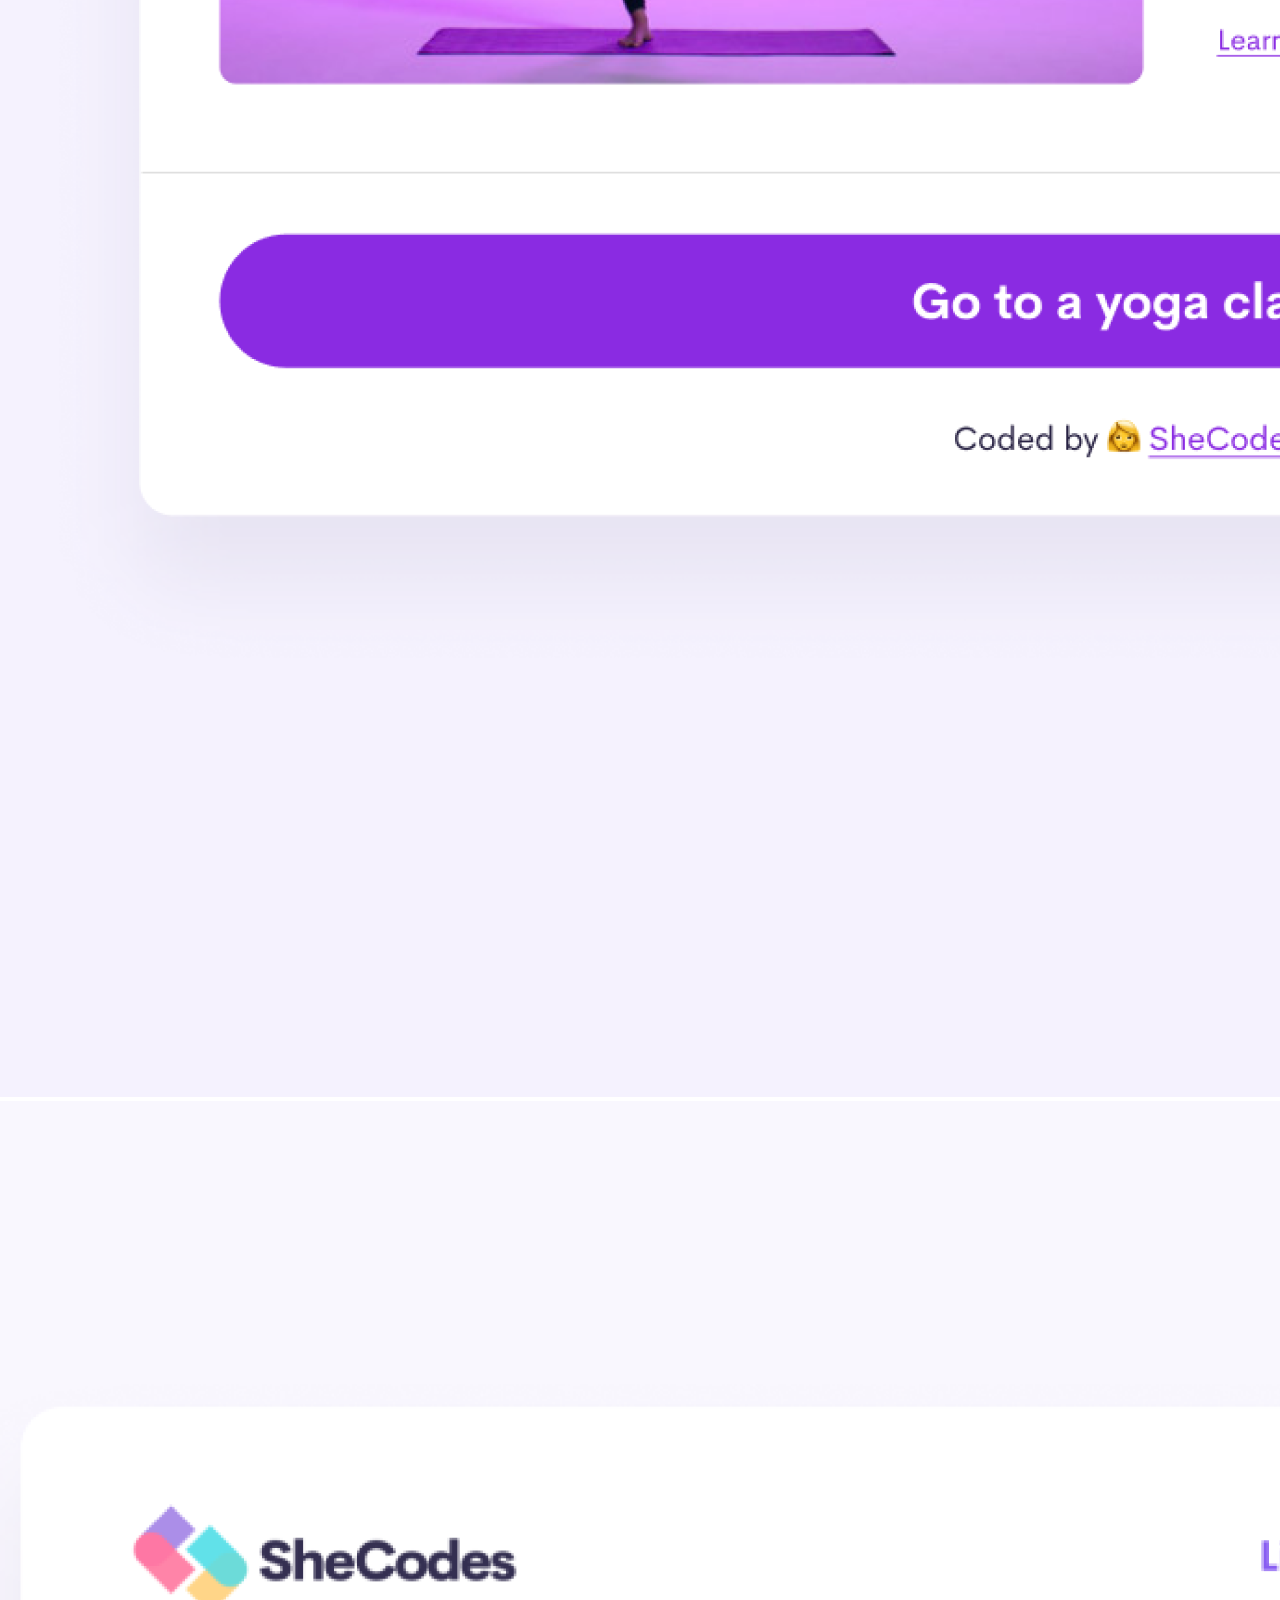
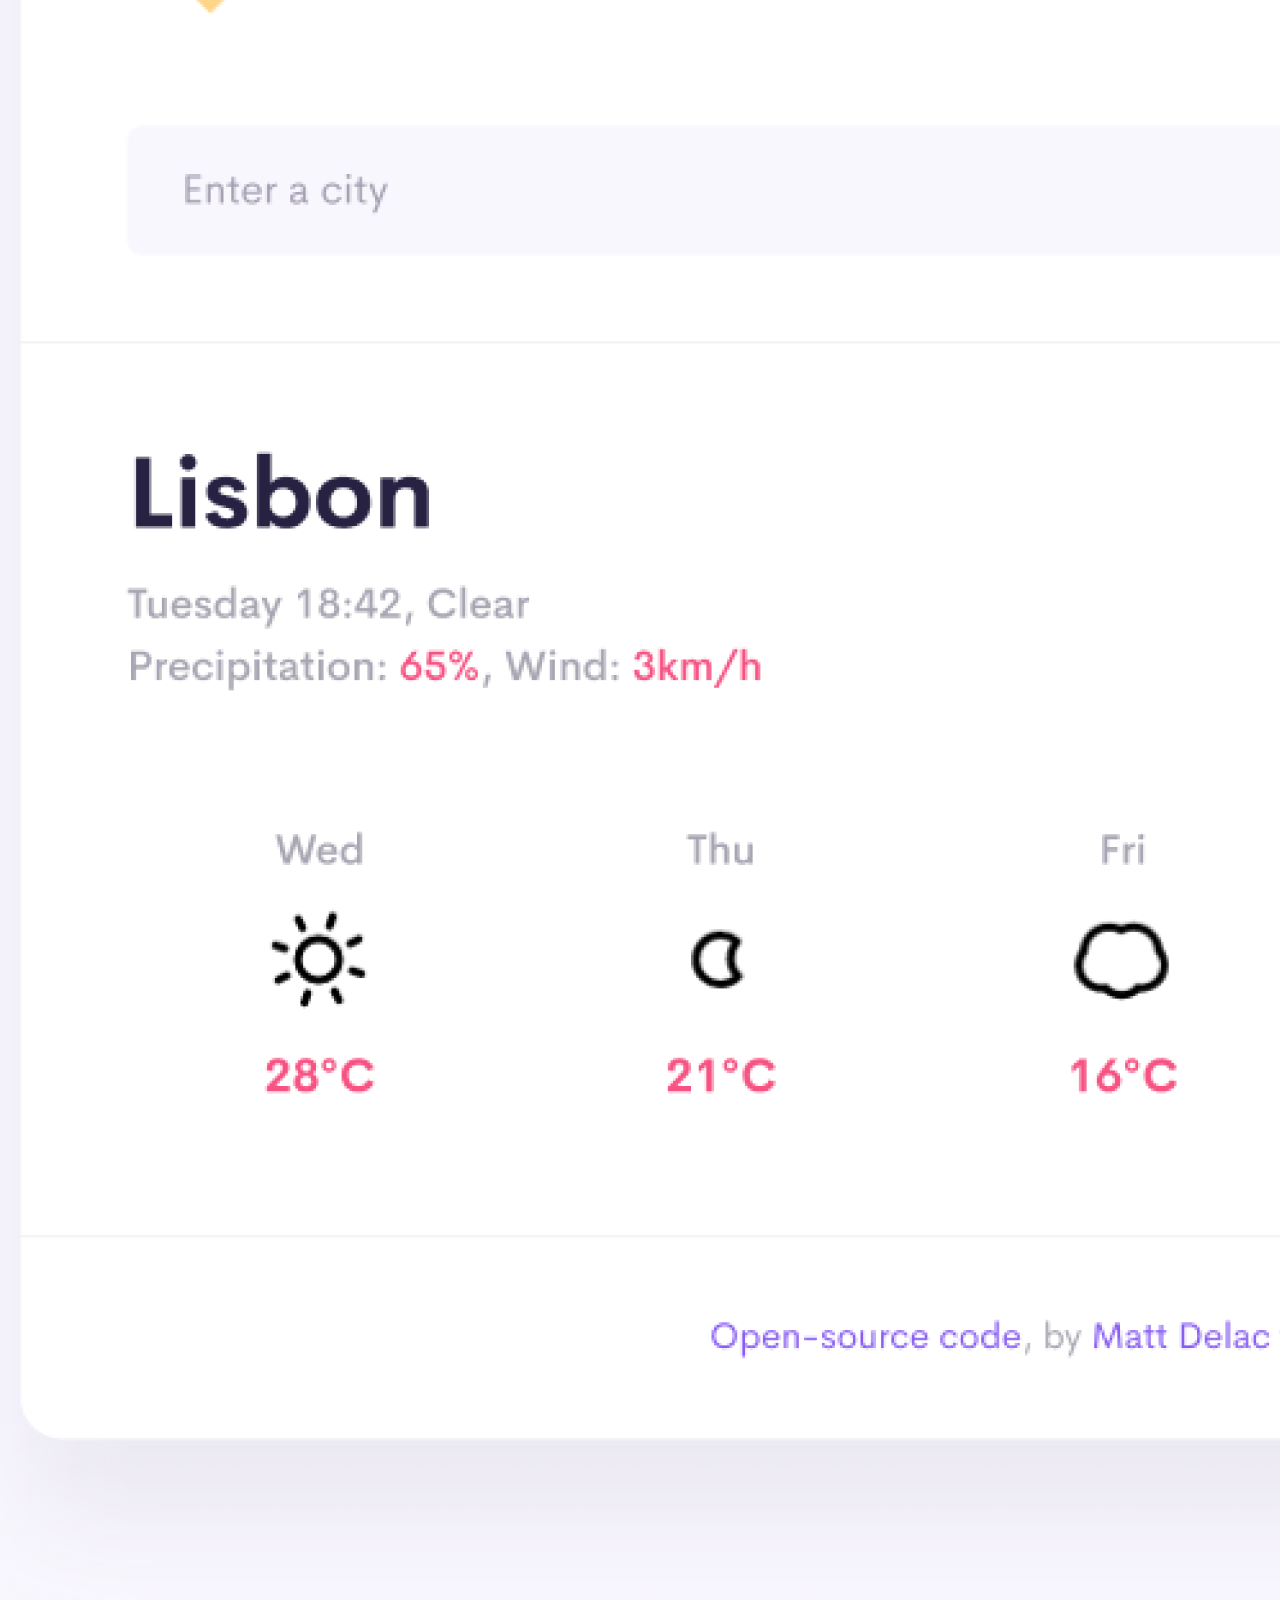
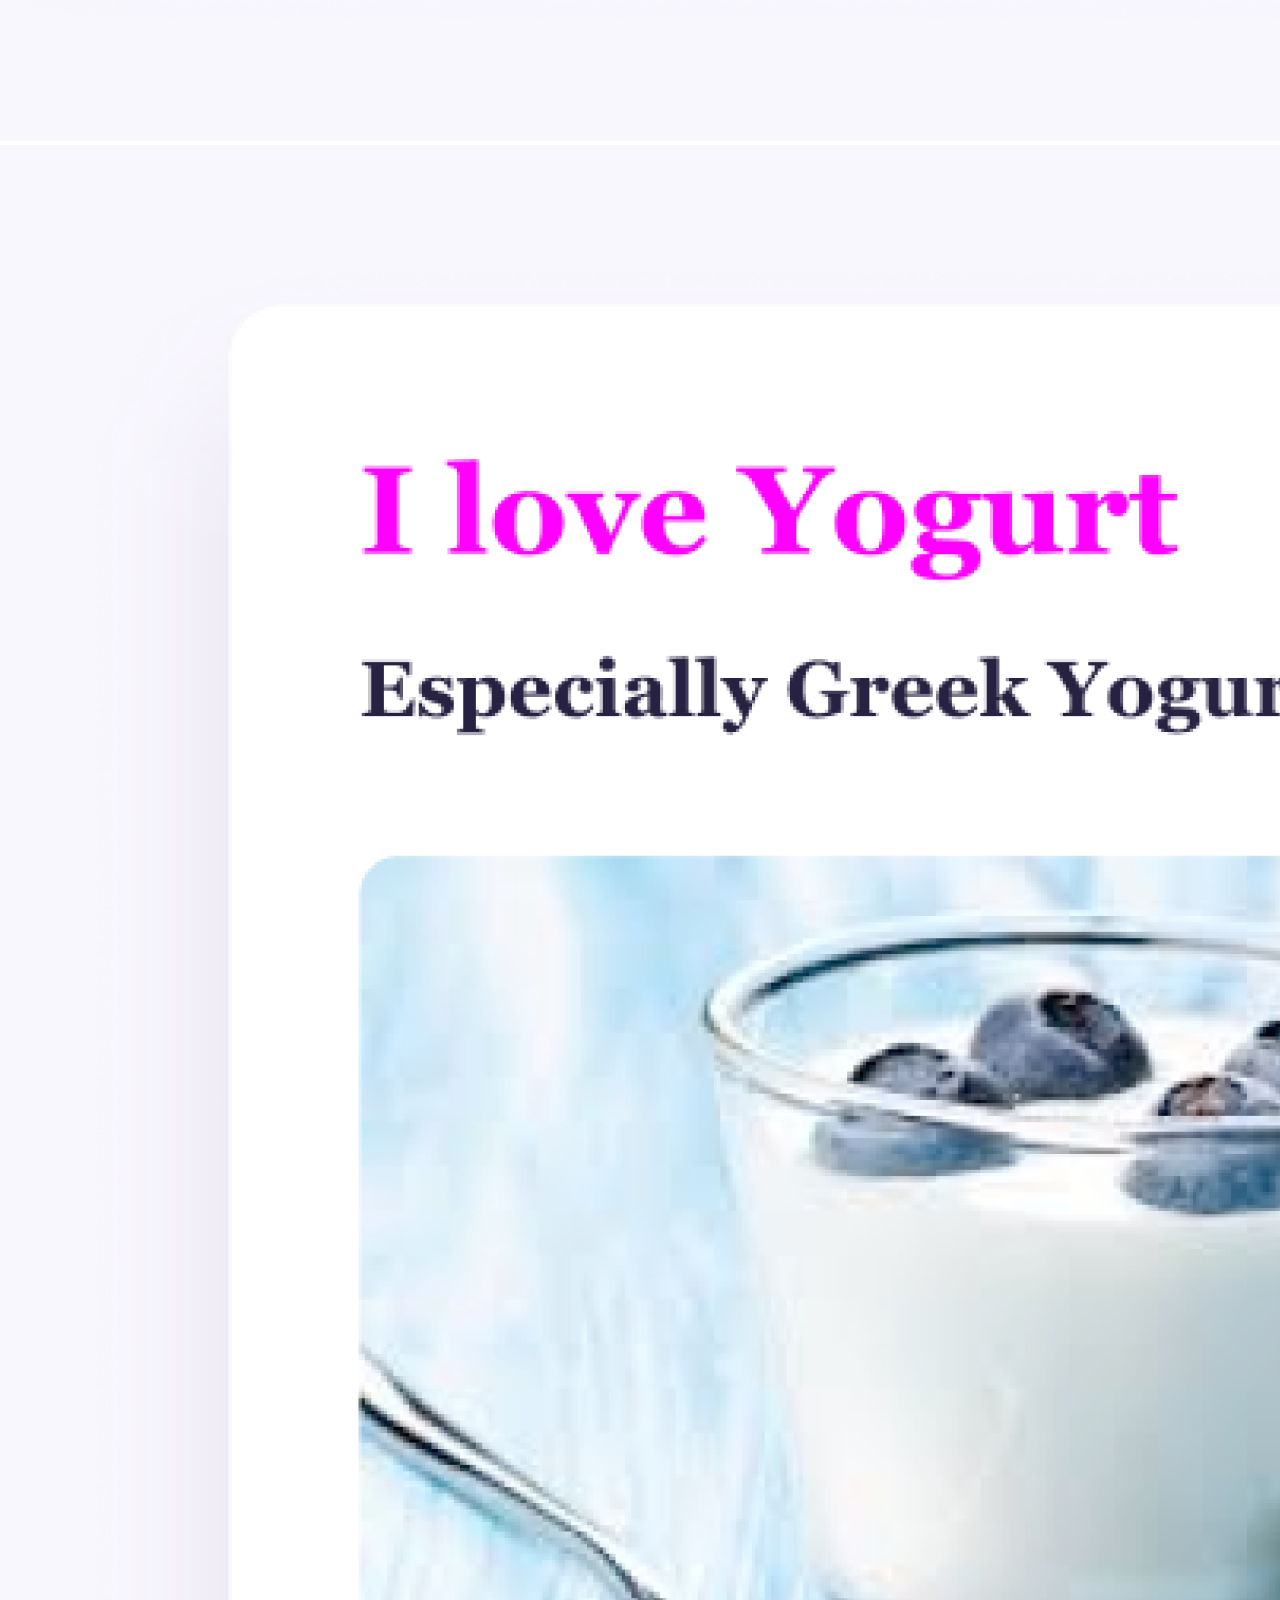
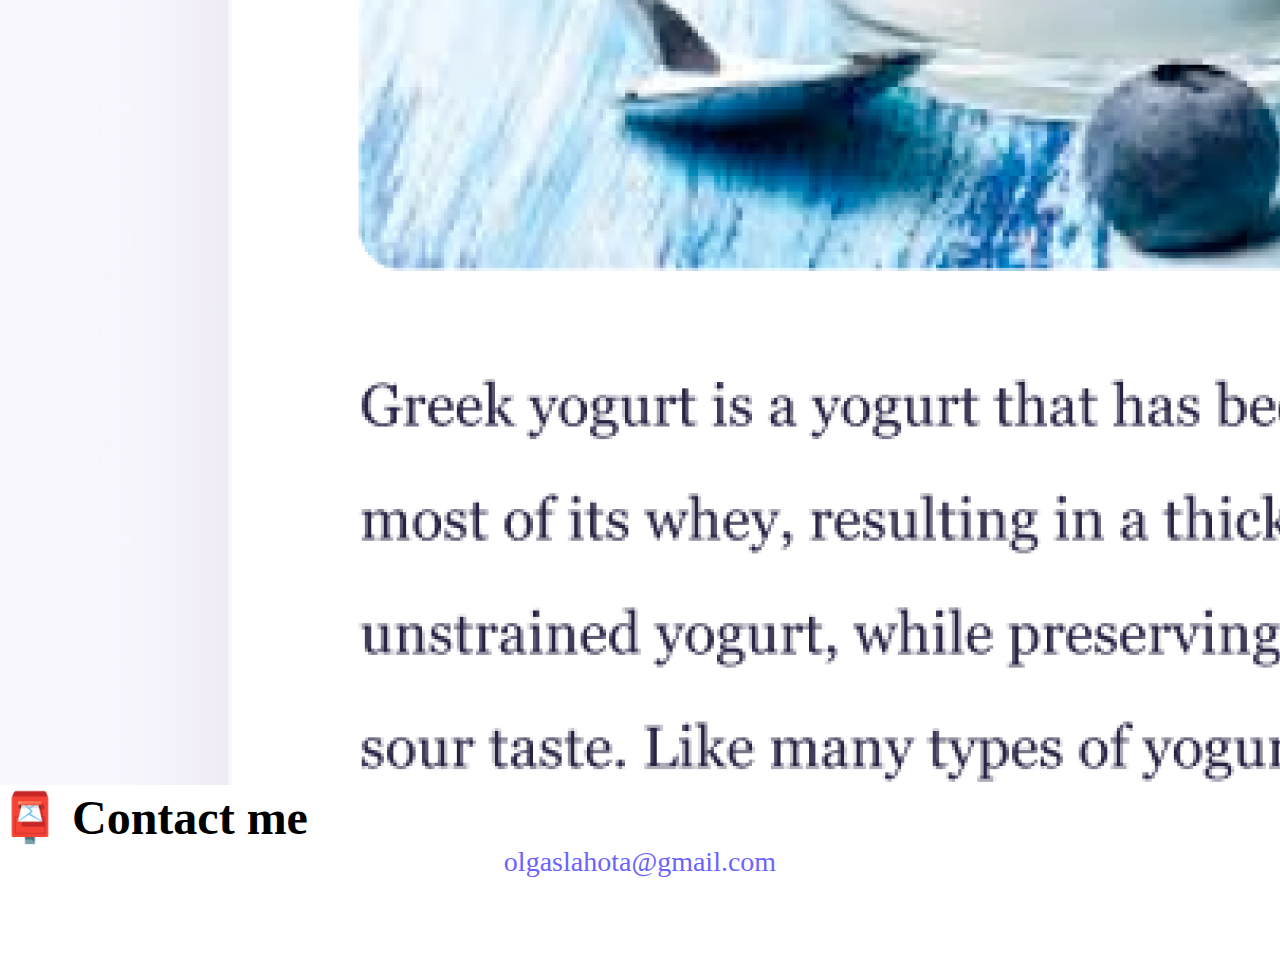
==== commit 0602b179: "Made a website much more responsive" ====
--- a/about.html
+++ b/about.html
@@ -71,7 +71,7 @@
       </div>
     </nav>
     <h1 class="text-center">About Me</h1>
-    <h3 class="text-center">Front-end developer from Barcelona, Spain</h3>
+    <h3 class="text-center">Front-end developer from Barcelona, Spain 🇪🇸</h3>
     <div class="about-paragraphs text-center">
       <p>
         Lorem ipsum dolor sit amet, consectetur adipisicing elit. Numquam
@@ -85,21 +85,21 @@
         <div class="col-sm-4">
           <img
             src="/images/yoga.png"
-            class="img-fluid p-2 shadow rounded"
+            class="img-fluid p-2 mb-3 shadow rounded"
             alt="Yoga project"
           />
         </div>
         <div class="col-sm-4">
           <img
             src="/images/weather.png"
-            class="img-fluid p-2 shadow rounded"
+            class="img-fluid p-2 mb-3 shadow rounded"
             alt="Weather project"
           />
         </div>
         <div class="col-sm-4">
           <img
             src="/images/yogurt.png"
-            class="img-fluid p-2 shadow rounded"
+            class="img-fluid p-2 mb-3 shadow rounded"
             alt="Yogurt project"
           />
         </div>
--- a/style.css
+++ b/style.css
@@ -5,7 +5,7 @@
 }
 
 body {
-  margin-top: 100px;
+  margin: 100px 0;
 }
 
 h1,
@@ -51,6 +51,9 @@
   box-shadow: var(--box-shadow);
   color: white;
 }
+.primary-link:hover {
+  color: white;
+}
 
 .secondary-link {
   border-radius: 4px;
@@ -86,3 +89,22 @@
 .email-link:hover {
   text-decoration: underline;
 }
+
+@media (max-width: 576px) {
+  h1 {
+    font-size: 48px;
+    line-height: 1.5;
+  }
+  h2 {
+    font-size: 32px;
+    text-align: center;
+  }
+  p {
+    text-align: center;
+  }
+  .project-link {
+    display: block;
+    text-align: center;
+    margin: 0 20px;
+  }
+}
